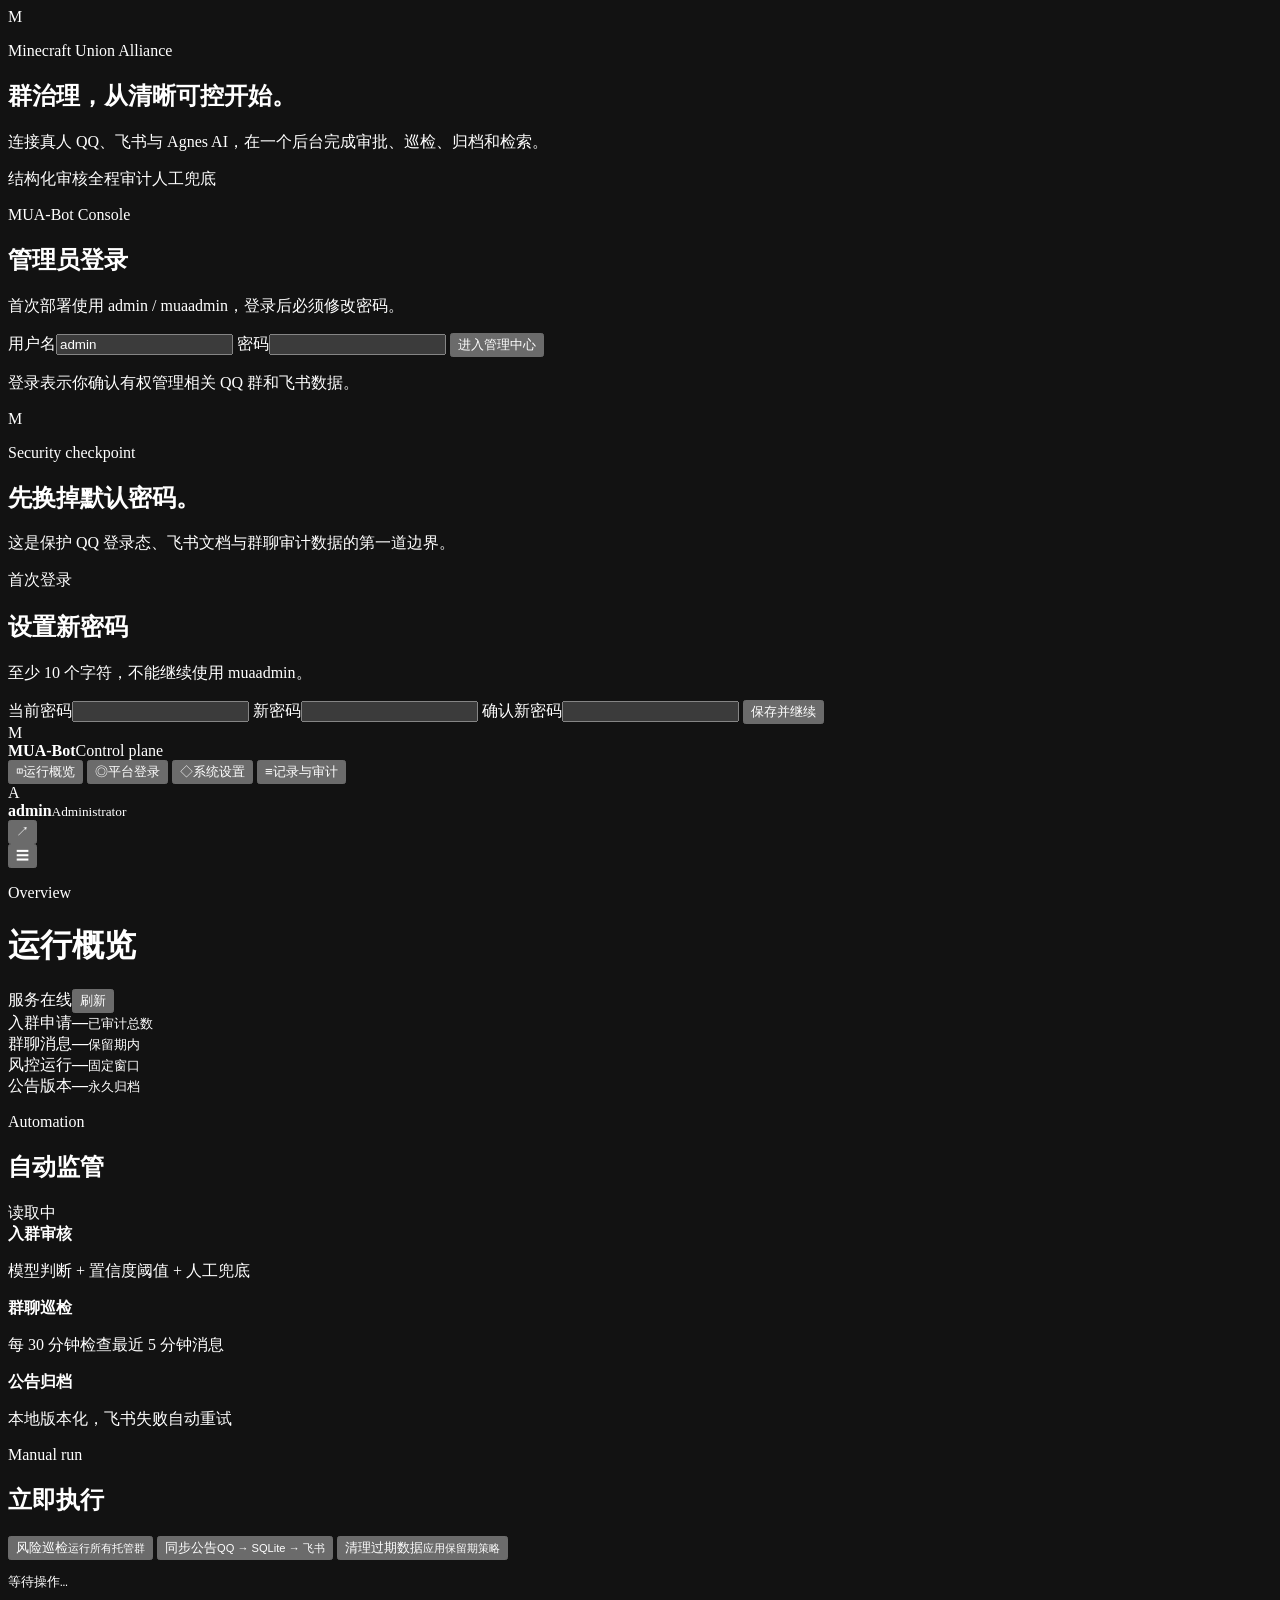
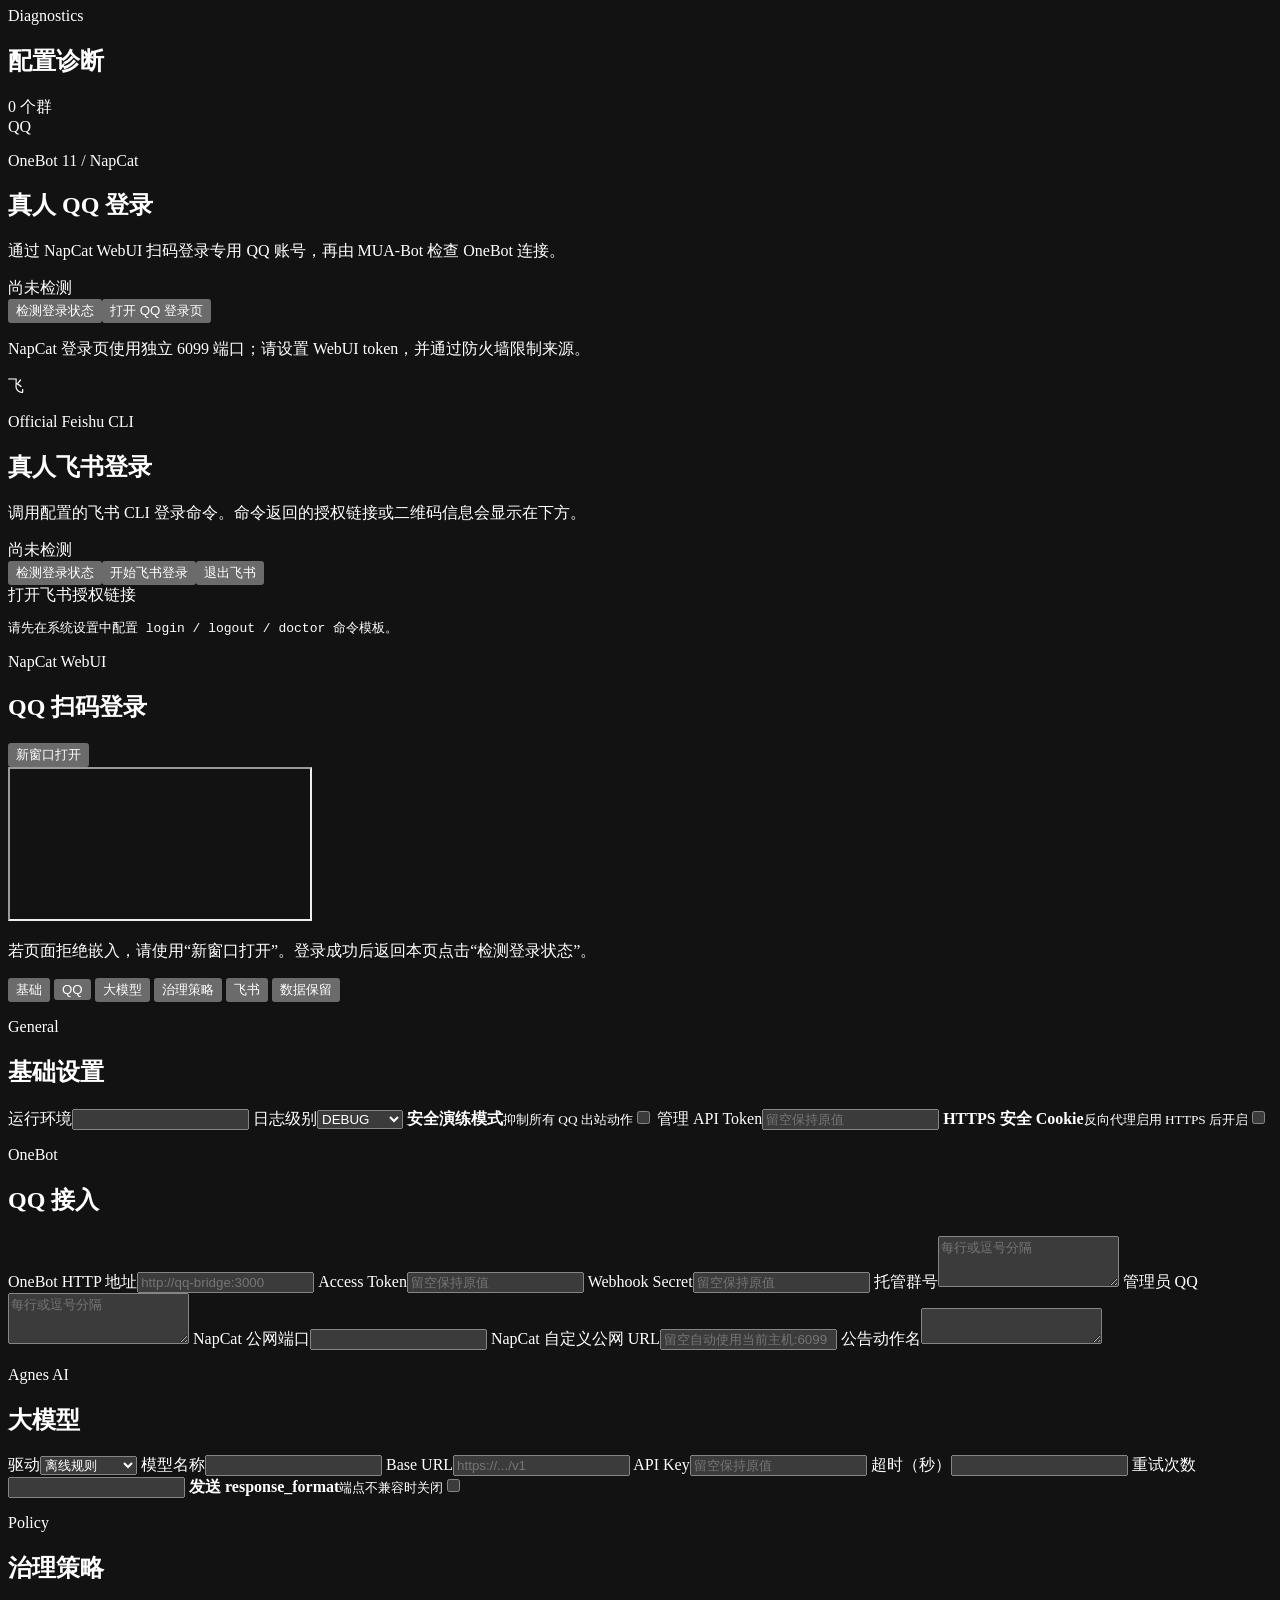
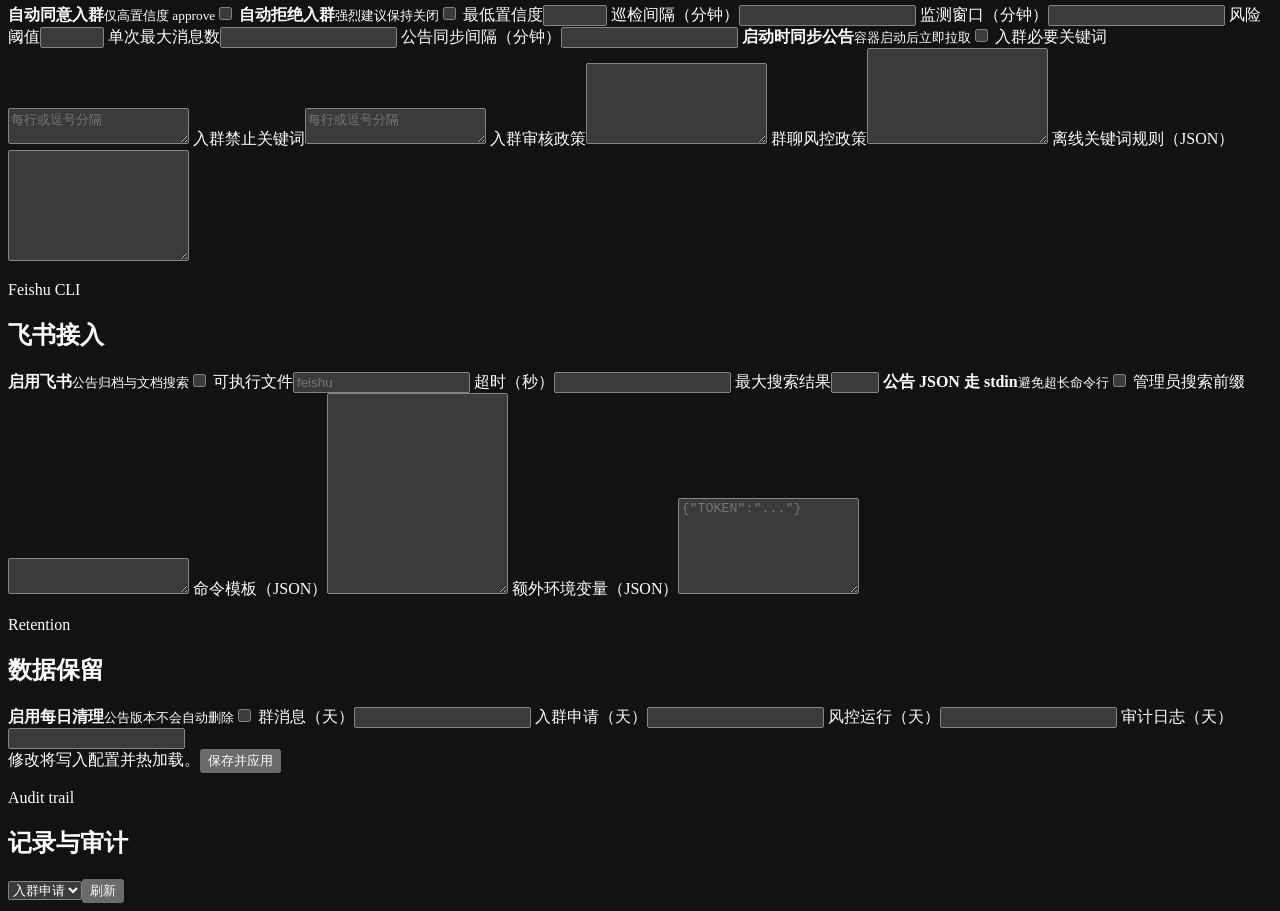
==== src/mua_bot/web/index.html @ 53aed193 "feat: 基本架构实现" ====
<!doctype html>
<html lang="zh-CN">
<head>
  <meta charset="utf-8">
  <meta name="viewport" content="width=device-width,initial-scale=1">
  <meta name="color-scheme" content="dark">
  <title>MUA-Bot 管理中心</title>
  <link rel="stylesheet" href="/gui/assets/app.css">
</head>
<body>
  <div class="ambient ambient-one"></div>
  <div class="ambient ambient-two"></div>
  <div id="toast" class="toast" role="status" aria-live="polite"></div>

  <main id="login-view" class="auth-layout hidden">
    <section class="auth-brand">
      <div class="brand-mark">M</div>
      <p class="eyebrow">Minecraft Union Alliance</p>
      <h1>群治理，从清晰可控开始。</h1>
      <p class="lead">连接真人 QQ、飞书与 Agnes AI，在一个后台完成审批、巡检、归档和检索。</p>
      <div class="auth-features">
        <span>结构化审核</span><span>全程审计</span><span>人工兜底</span>
      </div>
    </section>
    <section class="auth-card">
      <div>
        <p class="eyebrow">MUA-Bot Console</p>
        <h2>管理员登录</h2>
        <p class="muted">首次部署使用 admin / muaadmin，登录后必须修改密码。</p>
      </div>
      <form id="login-form" class="stack-lg">
        <label>用户名<input id="login-username" autocomplete="username" value="admin" required></label>
        <label>密码<input id="login-password" type="password" autocomplete="current-password" required></label>
        <button class="button primary full" type="submit">进入管理中心</button>
      </form>
      <p class="fine-print">登录表示你确认有权管理相关 QQ 群和飞书数据。</p>
    </section>
  </main>

  <main id="password-view" class="auth-layout hidden">
    <section class="auth-brand">
      <div class="brand-mark">M</div>
      <p class="eyebrow">Security checkpoint</p>
      <h1>先换掉默认密码。</h1>
      <p class="lead">这是保护 QQ 登录态、飞书文档与群聊审计数据的第一道边界。</p>
    </section>
    <section class="auth-card">
      <div>
        <p class="eyebrow">首次登录</p>
        <h2>设置新密码</h2>
        <p class="muted">至少 10 个字符，不能继续使用 muaadmin。</p>
      </div>
      <form id="password-form" class="stack-lg">
        <label>当前密码<input id="current-password" type="password" autocomplete="current-password" required></label>
        <label>新密码<input id="new-password" type="password" autocomplete="new-password" minlength="10" required></label>
        <label>确认新密码<input id="confirm-password" type="password" autocomplete="new-password" minlength="10" required></label>
        <button class="button primary full" type="submit">保存并继续</button>
      </form>
    </section>
  </main>

  <div id="app-view" class="app-shell hidden">
    <aside class="sidebar">
      <div class="sidebar-brand"><div class="brand-mark small">M</div><div><strong>MUA-Bot</strong><span>Control plane</span></div></div>
      <nav id="main-nav">
        <button class="nav-item active" data-view="dashboard"><span>◫</span>运行概览</button>
        <button class="nav-item" data-view="integrations"><span>◎</span>平台登录</button>
        <button class="nav-item" data-view="settings"><span>◇</span>系统设置</button>
        <button class="nav-item" data-view="records"><span>≡</span>记录与审计</button>
      </nav>
      <div class="sidebar-footer">
        <div class="user-chip"><span class="avatar">A</span><div><strong id="current-user">admin</strong><small>Administrator</small></div></div>
        <button id="logout-button" class="icon-button" title="退出登录">↗</button>
      </div>
    </aside>

    <div class="workspace">
      <header class="topbar">
        <button id="menu-button" class="menu-button">☰</button>
        <div><p class="eyebrow" id="page-kicker">Overview</p><h1 id="page-title">运行概览</h1></div>
        <div class="topbar-actions"><span id="connection-pill" class="pill success">服务在线</span><button id="refresh-button" class="button ghost">刷新</button></div>
      </header>

      <section id="view-dashboard" class="view active">
        <div id="security-banner" class="banner warning hidden"></div>
        <div class="metric-grid">
          <article class="metric-card"><span>入群申请</span><strong id="count-joins">—</strong><small>已审计总数</small></article>
          <article class="metric-card"><span>群聊消息</span><strong id="count-messages">—</strong><small>保留期内</small></article>
          <article class="metric-card"><span>风控运行</span><strong id="count-runs">—</strong><small>固定窗口</small></article>
          <article class="metric-card"><span>公告版本</span><strong id="count-notices">—</strong><small>永久归档</small></article>
        </div>
        <div class="two-column">
          <article class="panel">
            <div class="panel-heading"><div><p class="eyebrow">Automation</p><h2>自动监管</h2></div><span id="dry-run-badge" class="pill">读取中</span></div>
            <div class="status-list">
              <div><span class="status-dot"></span><div><strong>入群审核</strong><p>模型判断 + 置信度阈值 + 人工兜底</p></div></div>
              <div><span class="status-dot"></span><div><strong>群聊巡检</strong><p>每 30 分钟检查最近 5 分钟消息</p></div></div>
              <div><span class="status-dot"></span><div><strong>公告归档</strong><p>本地版本化，飞书失败自动重试</p></div></div>
            </div>
          </article>
          <article class="panel">
            <div class="panel-heading"><div><p class="eyebrow">Manual run</p><h2>立即执行</h2></div></div>
            <div class="action-grid">
              <button class="action-button" data-job="moderation"><span>风险巡检</span><small>运行所有托管群</small></button>
              <button class="action-button" data-job="announcements"><span>同步公告</span><small>QQ → SQLite → 飞书</small></button>
              <button class="action-button" data-job="maintenance"><span>清理过期数据</span><small>应用保留期策略</small></button>
            </div>
            <pre id="job-output" class="console-output">等待操作…</pre>
          </article>
        </div>
        <article class="panel">
          <div class="panel-heading"><div><p class="eyebrow">Diagnostics</p><h2>配置诊断</h2></div><span id="managed-groups" class="pill">0 个群</span></div>
          <div id="diagnostics-list" class="diagnostics-list"></div>
        </article>
      </section>

      <section id="view-integrations" class="view">
        <div class="integration-grid">
          <article class="integration-card qq-card">
            <div class="integration-logo">QQ</div>
            <div class="integration-copy"><p class="eyebrow">OneBot 11 / NapCat</p><h2>真人 QQ 登录</h2><p>通过 NapCat WebUI 扫码登录专用 QQ 账号，再由 MUA-Bot 检查 OneBot 连接。</p></div>
            <div id="qq-status" class="integration-status">尚未检测</div>
            <div class="button-row"><button id="qq-check" class="button secondary">检测登录状态</button><button id="qq-open" class="button primary">打开 QQ 登录页</button></div>
            <p class="fine-print">NapCat 登录页使用独立 6099 端口；请设置 WebUI token，并通过防火墙限制来源。</p>
          </article>
          <article class="integration-card feishu-card">
            <div class="integration-logo">飞</div>
            <div class="integration-copy"><p class="eyebrow">Official Feishu CLI</p><h2>真人飞书登录</h2><p>调用配置的飞书 CLI 登录命令。命令返回的授权链接或二维码信息会显示在下方。</p></div>
            <div id="feishu-status" class="integration-status">尚未检测</div>
            <div class="button-row"><button id="feishu-check" class="button secondary">检测登录状态</button><button id="feishu-login" class="button primary">开始飞书登录</button><button id="feishu-logout" class="button ghost">退出飞书</button></div>
            <a id="feishu-auth-link" class="button secondary hidden auth-link" target="_blank" rel="noopener">打开飞书授权链接</a>
            <pre id="feishu-output" class="console-output">请先在系统设置中配置 login / logout / doctor 命令模板。</pre>
          </article>
        </div>
        <article id="qq-frame-panel" class="panel hidden">
          <div class="panel-heading"><div><p class="eyebrow">NapCat WebUI</p><h2>QQ 扫码登录</h2></div><button id="qq-external" class="button ghost">新窗口打开</button></div>
          <iframe id="qq-frame" class="login-frame" title="NapCat QQ 登录页面"></iframe>
          <p class="fine-print">若页面拒绝嵌入，请使用“新窗口打开”。登录成功后返回本页点击“检测登录状态”。</p>
        </article>
      </section>

      <section id="view-settings" class="view">
        <form id="settings-form" class="settings-layout">
          <div class="settings-nav">
            <button type="button" class="settings-tab active" data-section="general">基础</button>
            <button type="button" class="settings-tab" data-section="qq">QQ</button>
            <button type="button" class="settings-tab" data-section="llm">大模型</button>
            <button type="button" class="settings-tab" data-section="governance">治理策略</button>
            <button type="button" class="settings-tab" data-section="feishu">飞书</button>
            <button type="button" class="settings-tab" data-section="retention">数据保留</button>
          </div>
          <div class="settings-content">
            <section class="settings-section active" data-settings-section="general">
              <div class="section-title"><p class="eyebrow">General</p><h2>基础设置</h2></div>
              <div class="form-grid">
                <label>运行环境<input id="cfg-environment"></label>
                <label>日志级别<select id="cfg-log-level"><option>DEBUG</option><option>INFO</option><option>WARNING</option><option>ERROR</option></select></label>
                <label class="switch-field"><span><strong>安全演练模式</strong><small>抑制所有 QQ 出站动作</small></span><input id="cfg-dry-run" type="checkbox"></label>
                <label>管理 API Token<input id="cfg-admin-token" type="password" placeholder="留空保持原值"></label>
                <label class="switch-field"><span><strong>HTTPS 安全 Cookie</strong><small>反向代理启用 HTTPS 后开启</small></span><input id="cfg-secure-cookie" type="checkbox"></label>
              </div>
            </section>
            <section class="settings-section" data-settings-section="qq">
              <div class="section-title"><p class="eyebrow">OneBot</p><h2>QQ 接入</h2></div>
              <div class="form-grid">
                <label class="span-2">OneBot HTTP 地址<input id="cfg-qq-url" placeholder="http://qq-bridge:3000"></label>
                <label>Access Token<input id="cfg-qq-token" type="password" placeholder="留空保持原值"></label>
                <label>Webhook Secret<input id="cfg-qq-secret" type="password" placeholder="留空保持原值"></label>
                <label class="span-2">托管群号<textarea id="cfg-groups" rows="3" placeholder="每行或逗号分隔"></textarea></label>
                <label class="span-2">管理员 QQ<textarea id="cfg-admins" rows="3" placeholder="每行或逗号分隔"></textarea></label>
                <label>NapCat 公网端口<input id="cfg-qq-webui-port" type="number"></label>
                <label>NapCat 自定义公网 URL<input id="cfg-qq-webui-url" placeholder="留空自动使用当前主机:6099"></label>
                <label class="span-2">公告动作名<textarea id="cfg-notice-actions" rows="2"></textarea></label>
              </div>
            </section>
            <section class="settings-section" data-settings-section="llm">
              <div class="section-title"><p class="eyebrow">Agnes AI</p><h2>大模型</h2></div>
              <div class="form-grid">
                <label>驱动<select id="cfg-llm-driver"><option value="rules">离线规则</option><option value="openai_compatible">OpenAI 兼容</option></select></label>
                <label>模型名称<input id="cfg-llm-model"></label>
                <label class="span-2">Base URL<input id="cfg-llm-url" placeholder="https://.../v1"></label>
                <label class="span-2">API Key<input id="cfg-llm-key" type="password" placeholder="留空保持原值"></label>
                <label>超时（秒）<input id="cfg-llm-timeout" type="number" min="1"></label>
                <label>重试次数<input id="cfg-llm-retries" type="number" min="0"></label>
                <label class="switch-field span-2"><span><strong>发送 response_format</strong><small>端点不兼容时关闭</small></span><input id="cfg-llm-json" type="checkbox"></label>
              </div>
            </section>
            <section class="settings-section" data-settings-section="governance">
              <div class="section-title"><p class="eyebrow">Policy</p><h2>治理策略</h2></div>
              <div class="form-grid">
                <label class="switch-field"><span><strong>自动同意入群</strong><small>仅高置信度 approve</small></span><input id="cfg-auto-approve" type="checkbox"></label>
                <label class="switch-field"><span><strong>自动拒绝入群</strong><small>强烈建议保持关闭</small></span><input id="cfg-auto-reject" type="checkbox"></label>
                <label>最低置信度<input id="cfg-confidence" type="number" min="0" max="1" step="0.01"></label>
                <label>巡检间隔（分钟）<input id="cfg-mod-interval" type="number"></label>
                <label>监测窗口（分钟）<input id="cfg-mod-window" type="number"></label>
                <label>风险阈值<input id="cfg-risk" type="number" min="0" max="1" step="0.01"></label>
                <label>单次最大消息数<input id="cfg-max-messages" type="number"></label>
                <label>公告同步间隔（分钟）<input id="cfg-notice-interval" type="number"></label>
                <label class="switch-field"><span><strong>启动时同步公告</strong><small>容器启动后立即拉取</small></span><input id="cfg-notice-startup" type="checkbox"></label>
                <label class="span-2">入群必要关键词<textarea id="cfg-required-keywords" rows="2" placeholder="每行或逗号分隔"></textarea></label>
                <label class="span-2">入群禁止关键词<textarea id="cfg-forbidden-keywords" rows="2" placeholder="每行或逗号分隔"></textarea></label>
                <label class="span-2">入群审核政策<textarea id="cfg-join-policy" rows="5"></textarea></label>
                <label class="span-2">群聊风控政策<textarea id="cfg-mod-policy" rows="6"></textarea></label>
                <label class="span-2">离线关键词规则（JSON）<textarea id="cfg-rule-keywords" class="code-input" rows="7"></textarea></label>
              </div>
            </section>
            <section class="settings-section" data-settings-section="feishu">
              <div class="section-title"><p class="eyebrow">Feishu CLI</p><h2>飞书接入</h2></div>
              <div class="form-grid">
                <label class="switch-field"><span><strong>启用飞书</strong><small>公告归档与文档搜索</small></span><input id="cfg-feishu-enabled" type="checkbox"></label>
                <label>可执行文件<input id="cfg-feishu-bin" placeholder="feishu"></label>
                <label>超时（秒）<input id="cfg-feishu-timeout" type="number"></label>
                <label>最大搜索结果<input id="cfg-feishu-results" type="number" min="1" max="20"></label>
                <label class="switch-field"><span><strong>公告 JSON 走 stdin</strong><small>避免超长命令行</small></span><input id="cfg-feishu-stdin" type="checkbox"></label>
                <label class="span-2">管理员搜索前缀<textarea id="cfg-search-prefixes" rows="2"></textarea></label>
                <label class="span-2">命令模板（JSON）<textarea id="cfg-command-templates" class="code-input" rows="13"></textarea></label>
                <label class="span-2">额外环境变量（JSON）<textarea id="cfg-feishu-env" class="code-input" rows="6" placeholder='{"TOKEN":"..."}'></textarea></label>
              </div>
            </section>
            <section class="settings-section" data-settings-section="retention">
              <div class="section-title"><p class="eyebrow">Retention</p><h2>数据保留</h2></div>
              <div class="form-grid">
                <label class="switch-field span-2"><span><strong>启用每日清理</strong><small>公告版本不会自动删除</small></span><input id="cfg-retention-enabled" type="checkbox"></label>
                <label>群消息（天）<input id="cfg-message-days" type="number"></label>
                <label>入群申请（天）<input id="cfg-join-days" type="number"></label>
                <label>风控运行（天）<input id="cfg-mod-days" type="number"></label>
                <label>审计日志（天）<input id="cfg-audit-days" type="number"></label>
              </div>
            </section>
            <div class="settings-actions"><span id="settings-state" class="muted">修改将写入配置并热加载。</span><button type="submit" class="button primary">保存并应用</button></div>
          </div>
        </form>
      </section>

      <section id="view-records" class="view">
        <article class="panel">
          <div class="panel-heading records-heading"><div><p class="eyebrow">Audit trail</p><h2>记录与审计</h2></div><div class="button-row"><select id="record-kind"><option value="joins">入群申请</option><option value="moderation">风控运行</option><option value="announcements">公告归档</option><option value="audit">审计日志</option></select><button id="records-refresh" class="button secondary">刷新</button></div></div>
          <div id="records-table" class="records-table"></div>
        </article>
      </section>
    </div>
  </div>

  <script src="/gui/assets/app.js" defer></script>
</body>
</html>
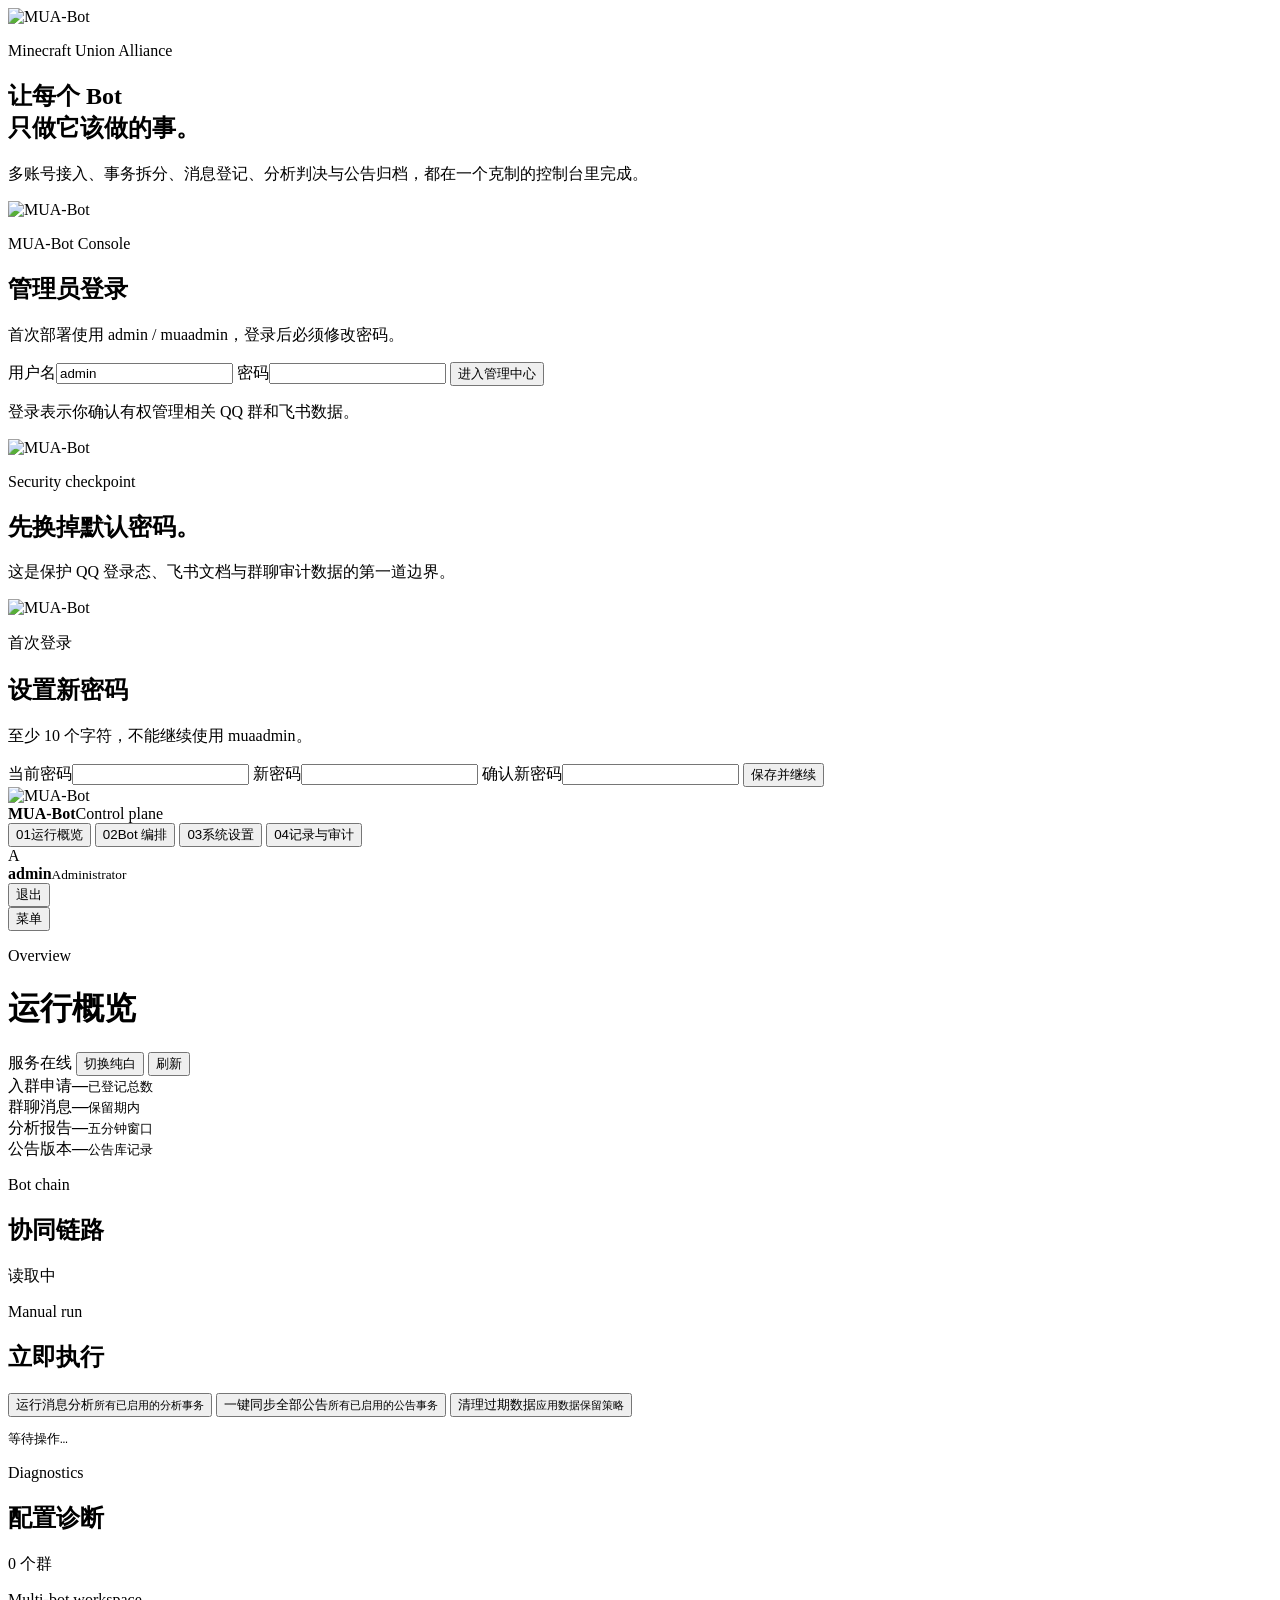
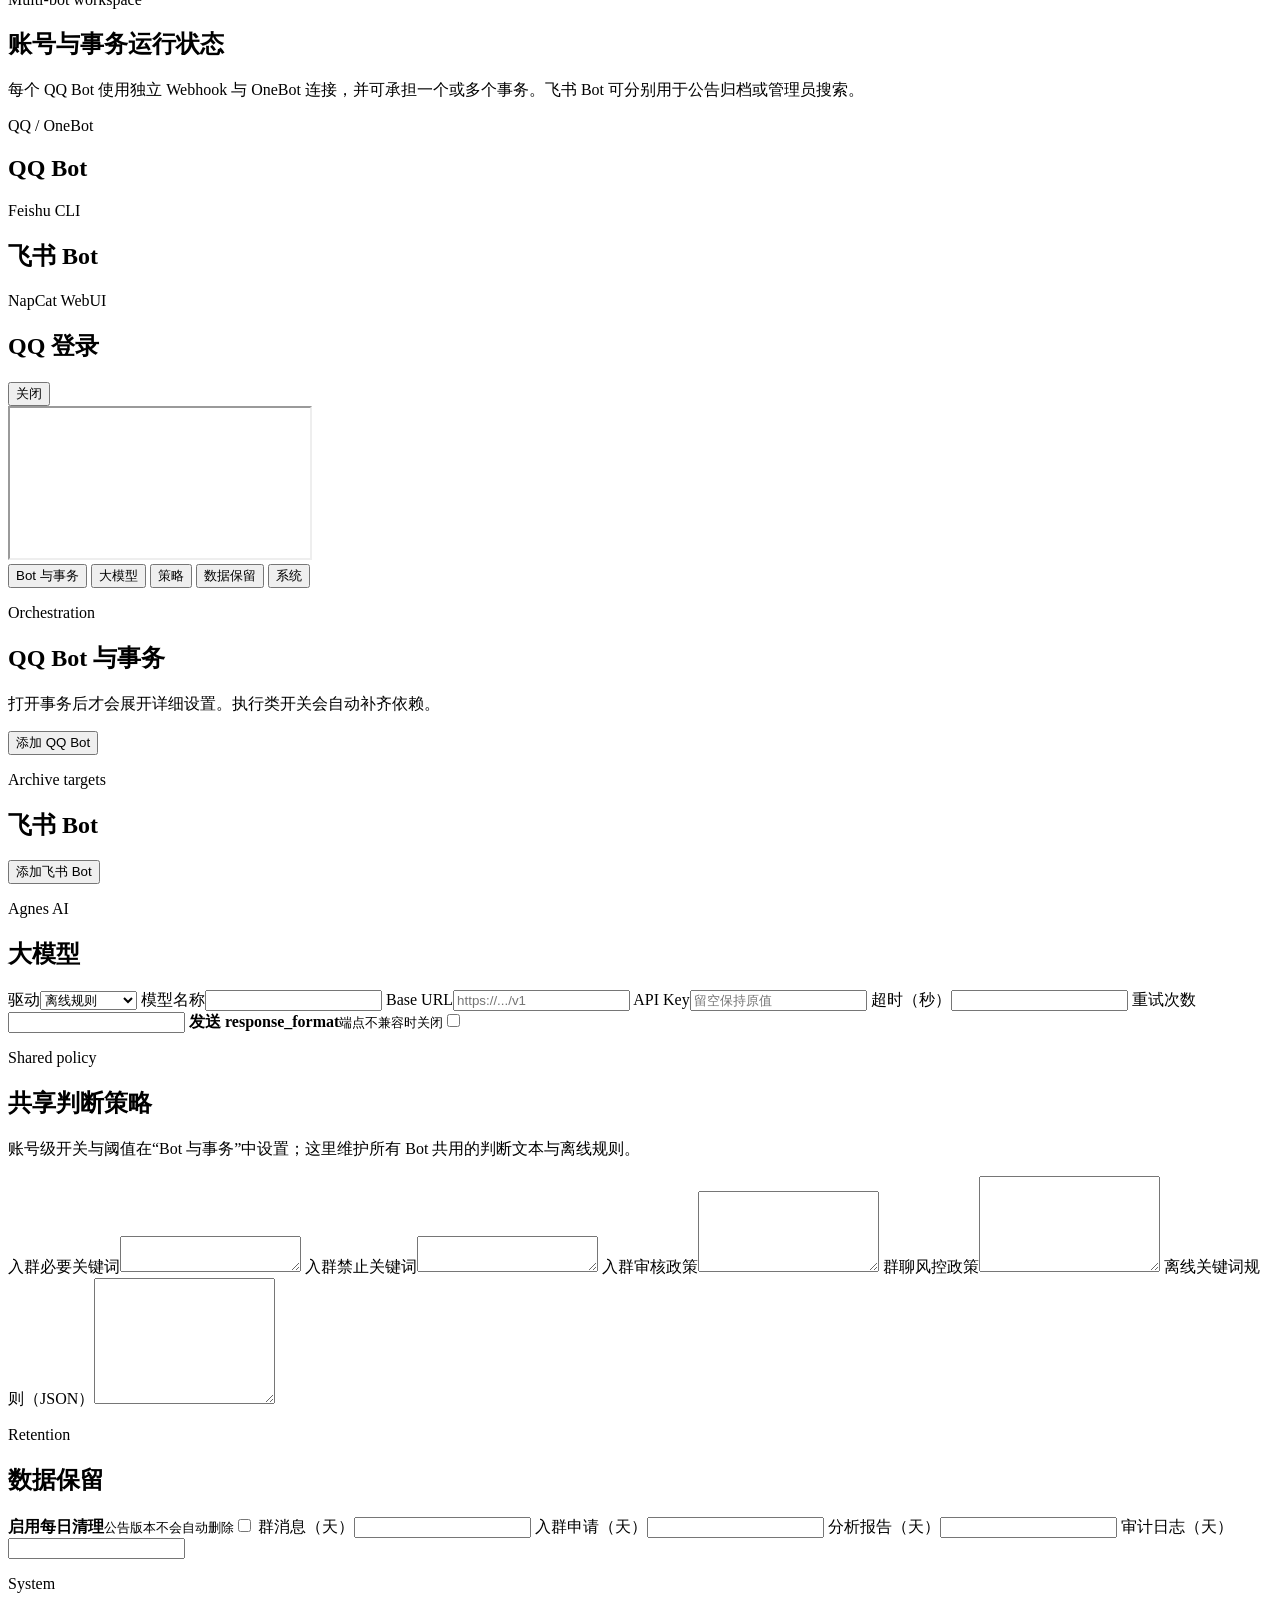
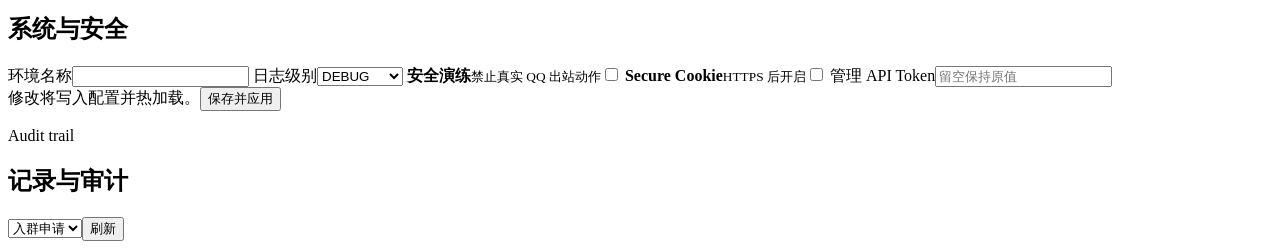
==== commit 1ccf409c: "feat: 独立多账号分管内容" ====
--- a/src/mua_bot/web/index.html
+++ b/src/mua_bot/web/index.html
@@ -1,33 +1,30 @@
 <!doctype html>
-<html lang="zh-CN">
+<html lang="zh-CN" data-theme="dark">
 <head>
   <meta charset="utf-8">
   <meta name="viewport" content="width=device-width,initial-scale=1">
-  <meta name="color-scheme" content="dark">
+  <meta name="color-scheme" content="dark light">
   <title>MUA-Bot 管理中心</title>
+  <link rel="icon" type="image/png" href="/gui/assets/img/muaball.png">
+  <link rel="apple-touch-icon" href="/gui/assets/img/muaball.png">
   <link rel="stylesheet" href="/gui/assets/app.css">
 </head>
 <body>
-  <div class="ambient ambient-one"></div>
-  <div class="ambient ambient-two"></div>
   <div id="toast" class="toast" role="status" aria-live="polite"></div>
 
   <main id="login-view" class="auth-layout hidden">
     <section class="auth-brand">
-      <div class="brand-mark">M</div>
+      <img class="brand-logo hero-logo" src="/gui/assets/img/muaball.png" alt="MUA-Bot">
       <p class="eyebrow">Minecraft Union Alliance</p>
-      <h1>群治理，从清晰可控开始。</h1>
-      <p class="lead">连接真人 QQ、飞书与 Agnes AI，在一个后台完成审批、巡检、归档和检索。</p>
-      <div class="auth-features">
-        <span>结构化审核</span><span>全程审计</span><span>人工兜底</span>
-      </div>
+      <h1>让每个 Bot<br>只做它该做的事。</h1>
+      <p class="lead">多账号接入、事务拆分、消息登记、分析判决与公告归档，都在一个克制的控制台里完成。</p>
     </section>
     <section class="auth-card">
-      <div>
-        <p class="eyebrow">MUA-Bot Console</p>
-        <h2>管理员登录</h2>
-        <p class="muted">首次部署使用 admin / muaadmin，登录后必须修改密码。</p>
-      </div>
+      <div class="auth-card-head">
+        <img class="brand-logo card-logo" src="/gui/assets/img/muaball.png" alt="MUA-Bot">
+        <div><p class="eyebrow">MUA-Bot Console</p><h2>管理员登录</h2></div>
+      </div>
+      <p class="muted">首次部署使用 admin / muaadmin，登录后必须修改密码。</p>
       <form id="login-form" class="stack-lg">
         <label>用户名<input id="login-username" autocomplete="username" value="admin" required></label>
         <label>密码<input id="login-password" type="password" autocomplete="current-password" required></label>
@@ -39,17 +36,17 @@
 
   <main id="password-view" class="auth-layout hidden">
     <section class="auth-brand">
-      <div class="brand-mark">M</div>
+      <img class="brand-logo hero-logo" src="/gui/assets/img/muaball.png" alt="MUA-Bot">
       <p class="eyebrow">Security checkpoint</p>
       <h1>先换掉默认密码。</h1>
       <p class="lead">这是保护 QQ 登录态、飞书文档与群聊审计数据的第一道边界。</p>
     </section>
     <section class="auth-card">
-      <div>
-        <p class="eyebrow">首次登录</p>
-        <h2>设置新密码</h2>
-        <p class="muted">至少 10 个字符，不能继续使用 muaadmin。</p>
-      </div>
+      <div class="auth-card-head">
+        <img class="brand-logo card-logo" src="/gui/assets/img/muaball.png" alt="MUA-Bot">
+        <div><p class="eyebrow">首次登录</p><h2>设置新密码</h2></div>
+      </div>
+      <p class="muted">至少 10 个字符，不能继续使用 muaadmin。</p>
       <form id="password-form" class="stack-lg">
         <label>当前密码<input id="current-password" type="password" autocomplete="current-password" required></label>
         <label>新密码<input id="new-password" type="password" autocomplete="new-password" minlength="10" required></label>
@@ -61,49 +58,52 @@
 
   <div id="app-view" class="app-shell hidden">
     <aside class="sidebar">
-      <div class="sidebar-brand"><div class="brand-mark small">M</div><div><strong>MUA-Bot</strong><span>Control plane</span></div></div>
+      <div class="sidebar-brand">
+        <img class="brand-logo sidebar-logo" src="/gui/assets/img/muaball.png" alt="MUA-Bot">
+        <div><strong>MUA-Bot</strong><span>Control plane</span></div>
+      </div>
       <nav id="main-nav">
-        <button class="nav-item active" data-view="dashboard"><span>◫</span>运行概览</button>
-        <button class="nav-item" data-view="integrations"><span>◎</span>平台登录</button>
-        <button class="nav-item" data-view="settings"><span>◇</span>系统设置</button>
-        <button class="nav-item" data-view="records"><span>≡</span>记录与审计</button>
+        <button class="nav-item active" data-view="dashboard"><span>01</span>运行概览</button>
+        <button class="nav-item" data-view="integrations"><span>02</span>Bot 编排</button>
+        <button class="nav-item" data-view="settings"><span>03</span>系统设置</button>
+        <button class="nav-item" data-view="records"><span>04</span>记录与审计</button>
       </nav>
       <div class="sidebar-footer">
         <div class="user-chip"><span class="avatar">A</span><div><strong id="current-user">admin</strong><small>Administrator</small></div></div>
-        <button id="logout-button" class="icon-button" title="退出登录">↗</button>
+        <button id="logout-button" class="icon-button" title="退出登录">退出</button>
       </div>
     </aside>
 
     <div class="workspace">
       <header class="topbar">
-        <button id="menu-button" class="menu-button">☰</button>
+        <button id="menu-button" class="menu-button" aria-label="打开导航">菜单</button>
         <div><p class="eyebrow" id="page-kicker">Overview</p><h1 id="page-title">运行概览</h1></div>
-        <div class="topbar-actions"><span id="connection-pill" class="pill success">服务在线</span><button id="refresh-button" class="button ghost">刷新</button></div>
+        <div class="topbar-actions">
+          <span id="connection-pill" class="pill">服务在线</span>
+          <button id="theme-button" class="button ghost" type="button">切换纯白</button>
+          <button id="refresh-button" class="button ghost" type="button">刷新</button>
+        </div>
       </header>
 
       <section id="view-dashboard" class="view active">
-        <div id="security-banner" class="banner warning hidden"></div>
+        <div id="security-banner" class="banner hidden"></div>
         <div class="metric-grid">
-          <article class="metric-card"><span>入群申请</span><strong id="count-joins">—</strong><small>已审计总数</small></article>
+          <article class="metric-card"><span>入群申请</span><strong id="count-joins">—</strong><small>已登记总数</small></article>
           <article class="metric-card"><span>群聊消息</span><strong id="count-messages">—</strong><small>保留期内</small></article>
-          <article class="metric-card"><span>风控运行</span><strong id="count-runs">—</strong><small>固定窗口</small></article>
-          <article class="metric-card"><span>公告版本</span><strong id="count-notices">—</strong><small>永久归档</small></article>
+          <article class="metric-card"><span>分析报告</span><strong id="count-runs">—</strong><small>五分钟窗口</small></article>
+          <article class="metric-card"><span>公告版本</span><strong id="count-notices">—</strong><small>公告库记录</small></article>
         </div>
         <div class="two-column">
           <article class="panel">
-            <div class="panel-heading"><div><p class="eyebrow">Automation</p><h2>自动监管</h2></div><span id="dry-run-badge" class="pill">读取中</span></div>
-            <div class="status-list">
-              <div><span class="status-dot"></span><div><strong>入群审核</strong><p>模型判断 + 置信度阈值 + 人工兜底</p></div></div>
-              <div><span class="status-dot"></span><div><strong>群聊巡检</strong><p>每 30 分钟检查最近 5 分钟消息</p></div></div>
-              <div><span class="status-dot"></span><div><strong>公告归档</strong><p>本地版本化，飞书失败自动重试</p></div></div>
-            </div>
+            <div class="panel-heading"><div><p class="eyebrow">Bot chain</p><h2>协同链路</h2></div><span id="dry-run-badge" class="pill">读取中</span></div>
+            <div id="bot-summary" class="bot-summary"></div>
           </article>
           <article class="panel">
             <div class="panel-heading"><div><p class="eyebrow">Manual run</p><h2>立即执行</h2></div></div>
             <div class="action-grid">
-              <button class="action-button" data-job="moderation"><span>风险巡检</span><small>运行所有托管群</small></button>
-              <button class="action-button" data-job="announcements"><span>同步公告</span><small>QQ → SQLite → 飞书</small></button>
-              <button class="action-button" data-job="maintenance"><span>清理过期数据</span><small>应用保留期策略</small></button>
+              <button class="action-button" data-job="moderation"><span>运行消息分析</span><small>所有已启用的分析事务</small></button>
+              <button class="action-button" data-job="announcements"><span>一键同步全部公告</span><small>所有已启用的公告事务</small></button>
+              <button class="action-button" data-job="maintenance"><span>清理过期数据</span><small>应用数据保留策略</small></button>
             </div>
             <pre id="job-output" class="console-output">等待操作…</pre>
           </article>
@@ -115,63 +115,36 @@
       </section>
 
       <section id="view-integrations" class="view">
-        <div class="integration-grid">
-          <article class="integration-card qq-card">
-            <div class="integration-logo">QQ</div>
-            <div class="integration-copy"><p class="eyebrow">OneBot 11 / NapCat</p><h2>真人 QQ 登录</h2><p>通过 NapCat WebUI 扫码登录专用 QQ 账号，再由 MUA-Bot 检查 OneBot 连接。</p></div>
-            <div id="qq-status" class="integration-status">尚未检测</div>
-            <div class="button-row"><button id="qq-check" class="button secondary">检测登录状态</button><button id="qq-open" class="button primary">打开 QQ 登录页</button></div>
-            <p class="fine-print">NapCat 登录页使用独立 6099 端口；请设置 WebUI token，并通过防火墙限制来源。</p>
-          </article>
-          <article class="integration-card feishu-card">
-            <div class="integration-logo">飞</div>
-            <div class="integration-copy"><p class="eyebrow">Official Feishu CLI</p><h2>真人飞书登录</h2><p>调用配置的飞书 CLI 登录命令。命令返回的授权链接或二维码信息会显示在下方。</p></div>
-            <div id="feishu-status" class="integration-status">尚未检测</div>
-            <div class="button-row"><button id="feishu-check" class="button secondary">检测登录状态</button><button id="feishu-login" class="button primary">开始飞书登录</button><button id="feishu-logout" class="button ghost">退出飞书</button></div>
-            <a id="feishu-auth-link" class="button secondary hidden auth-link" target="_blank" rel="noopener">打开飞书授权链接</a>
-            <pre id="feishu-output" class="console-output">请先在系统设置中配置 login / logout / doctor 命令模板。</pre>
-          </article>
-        </div>
+        <article class="panel intro-panel">
+          <p class="eyebrow">Multi-bot workspace</p>
+          <h2>账号与事务运行状态</h2>
+          <p class="muted">每个 QQ Bot 使用独立 Webhook 与 OneBot 连接，并可承担一个或多个事务。飞书 Bot 可分别用于公告归档或管理员搜索。</p>
+        </article>
+        <div class="section-heading"><div><p class="eyebrow">QQ / OneBot</p><h2>QQ Bot</h2></div></div>
+        <div id="qq-integrations" class="integration-grid"></div>
+        <div class="section-heading"><div><p class="eyebrow">Feishu CLI</p><h2>飞书 Bot</h2></div></div>
+        <div id="feishu-integrations" class="integration-grid"></div>
         <article id="qq-frame-panel" class="panel hidden">
-          <div class="panel-heading"><div><p class="eyebrow">NapCat WebUI</p><h2>QQ 扫码登录</h2></div><button id="qq-external" class="button ghost">新窗口打开</button></div>
-          <iframe id="qq-frame" class="login-frame" title="NapCat QQ 登录页面"></iframe>
-          <p class="fine-print">若页面拒绝嵌入，请使用“新窗口打开”。登录成功后返回本页点击“检测登录状态”。</p>
+          <div class="panel-heading"><div><p class="eyebrow">NapCat WebUI</p><h2 id="qq-frame-title">QQ 登录</h2></div><button id="qq-frame-close" class="button ghost" type="button">关闭</button></div>
+          <iframe id="qq-frame" class="login-frame" title="NapCat 登录"></iframe>
         </article>
       </section>
 
       <section id="view-settings" class="view">
         <form id="settings-form" class="settings-layout">
-          <div class="settings-nav">
-            <button type="button" class="settings-tab active" data-section="general">基础</button>
-            <button type="button" class="settings-tab" data-section="qq">QQ</button>
+          <aside class="settings-nav">
+            <button type="button" class="settings-tab active" data-section="bots">Bot 与事务</button>
             <button type="button" class="settings-tab" data-section="llm">大模型</button>
-            <button type="button" class="settings-tab" data-section="governance">治理策略</button>
-            <button type="button" class="settings-tab" data-section="feishu">飞书</button>
+            <button type="button" class="settings-tab" data-section="policy">策略</button>
             <button type="button" class="settings-tab" data-section="retention">数据保留</button>
-          </div>
+            <button type="button" class="settings-tab" data-section="system">系统</button>
+          </aside>
           <div class="settings-content">
-            <section class="settings-section active" data-settings-section="general">
-              <div class="section-title"><p class="eyebrow">General</p><h2>基础设置</h2></div>
-              <div class="form-grid">
-                <label>运行环境<input id="cfg-environment"></label>
-                <label>日志级别<select id="cfg-log-level"><option>DEBUG</option><option>INFO</option><option>WARNING</option><option>ERROR</option></select></label>
-                <label class="switch-field"><span><strong>安全演练模式</strong><small>抑制所有 QQ 出站动作</small></span><input id="cfg-dry-run" type="checkbox"></label>
-                <label>管理 API Token<input id="cfg-admin-token" type="password" placeholder="留空保持原值"></label>
-                <label class="switch-field"><span><strong>HTTPS 安全 Cookie</strong><small>反向代理启用 HTTPS 后开启</small></span><input id="cfg-secure-cookie" type="checkbox"></label>
-              </div>
-            </section>
-            <section class="settings-section" data-settings-section="qq">
-              <div class="section-title"><p class="eyebrow">OneBot</p><h2>QQ 接入</h2></div>
-              <div class="form-grid">
-                <label class="span-2">OneBot HTTP 地址<input id="cfg-qq-url" placeholder="http://qq-bridge:3000"></label>
-                <label>Access Token<input id="cfg-qq-token" type="password" placeholder="留空保持原值"></label>
-                <label>Webhook Secret<input id="cfg-qq-secret" type="password" placeholder="留空保持原值"></label>
-                <label class="span-2">托管群号<textarea id="cfg-groups" rows="3" placeholder="每行或逗号分隔"></textarea></label>
-                <label class="span-2">管理员 QQ<textarea id="cfg-admins" rows="3" placeholder="每行或逗号分隔"></textarea></label>
-                <label>NapCat 公网端口<input id="cfg-qq-webui-port" type="number"></label>
-                <label>NapCat 自定义公网 URL<input id="cfg-qq-webui-url" placeholder="留空自动使用当前主机:6099"></label>
-                <label class="span-2">公告动作名<textarea id="cfg-notice-actions" rows="2"></textarea></label>
-              </div>
+            <section class="settings-section active" data-settings-section="bots">
+              <div class="section-title split-title"><div><p class="eyebrow">Orchestration</p><h2>QQ Bot 与事务</h2><p class="muted">打开事务后才会展开详细设置。执行类开关会自动补齐依赖。</p></div><button id="add-qq-bot" class="button secondary" type="button">添加 QQ Bot</button></div>
+              <div id="qq-bot-editor" class="bot-editor-list"></div>
+              <div class="section-title split-title sub-section-title"><div><p class="eyebrow">Archive targets</p><h2>飞书 Bot</h2></div><button id="add-feishu-bot" class="button secondary" type="button">添加飞书 Bot</button></div>
+              <div id="feishu-bot-editor" class="bot-editor-list"></div>
             </section>
             <section class="settings-section" data-settings-section="llm">
               <div class="section-title"><p class="eyebrow">Agnes AI</p><h2>大模型</h2></div>
@@ -185,36 +158,14 @@
                 <label class="switch-field span-2"><span><strong>发送 response_format</strong><small>端点不兼容时关闭</small></span><input id="cfg-llm-json" type="checkbox"></label>
               </div>
             </section>
-            <section class="settings-section" data-settings-section="governance">
-              <div class="section-title"><p class="eyebrow">Policy</p><h2>治理策略</h2></div>
-              <div class="form-grid">
-                <label class="switch-field"><span><strong>自动同意入群</strong><small>仅高置信度 approve</small></span><input id="cfg-auto-approve" type="checkbox"></label>
-                <label class="switch-field"><span><strong>自动拒绝入群</strong><small>强烈建议保持关闭</small></span><input id="cfg-auto-reject" type="checkbox"></label>
-                <label>最低置信度<input id="cfg-confidence" type="number" min="0" max="1" step="0.01"></label>
-                <label>巡检间隔（分钟）<input id="cfg-mod-interval" type="number"></label>
-                <label>监测窗口（分钟）<input id="cfg-mod-window" type="number"></label>
-                <label>风险阈值<input id="cfg-risk" type="number" min="0" max="1" step="0.01"></label>
-                <label>单次最大消息数<input id="cfg-max-messages" type="number"></label>
-                <label>公告同步间隔（分钟）<input id="cfg-notice-interval" type="number"></label>
-                <label class="switch-field"><span><strong>启动时同步公告</strong><small>容器启动后立即拉取</small></span><input id="cfg-notice-startup" type="checkbox"></label>
-                <label class="span-2">入群必要关键词<textarea id="cfg-required-keywords" rows="2" placeholder="每行或逗号分隔"></textarea></label>
-                <label class="span-2">入群禁止关键词<textarea id="cfg-forbidden-keywords" rows="2" placeholder="每行或逗号分隔"></textarea></label>
+            <section class="settings-section" data-settings-section="policy">
+              <div class="section-title"><p class="eyebrow">Shared policy</p><h2>共享判断策略</h2><p class="muted">账号级开关与阈值在“Bot 与事务”中设置；这里维护所有 Bot 共用的判断文本与离线规则。</p></div>
+              <div class="form-grid">
+                <label class="span-2">入群必要关键词<textarea id="cfg-required-keywords" rows="2"></textarea></label>
+                <label class="span-2">入群禁止关键词<textarea id="cfg-forbidden-keywords" rows="2"></textarea></label>
                 <label class="span-2">入群审核政策<textarea id="cfg-join-policy" rows="5"></textarea></label>
                 <label class="span-2">群聊风控政策<textarea id="cfg-mod-policy" rows="6"></textarea></label>
-                <label class="span-2">离线关键词规则（JSON）<textarea id="cfg-rule-keywords" class="code-input" rows="7"></textarea></label>
-              </div>
-            </section>
-            <section class="settings-section" data-settings-section="feishu">
-              <div class="section-title"><p class="eyebrow">Feishu CLI</p><h2>飞书接入</h2></div>
-              <div class="form-grid">
-                <label class="switch-field"><span><strong>启用飞书</strong><small>公告归档与文档搜索</small></span><input id="cfg-feishu-enabled" type="checkbox"></label>
-                <label>可执行文件<input id="cfg-feishu-bin" placeholder="feishu"></label>
-                <label>超时（秒）<input id="cfg-feishu-timeout" type="number"></label>
-                <label>最大搜索结果<input id="cfg-feishu-results" type="number" min="1" max="20"></label>
-                <label class="switch-field"><span><strong>公告 JSON 走 stdin</strong><small>避免超长命令行</small></span><input id="cfg-feishu-stdin" type="checkbox"></label>
-                <label class="span-2">管理员搜索前缀<textarea id="cfg-search-prefixes" rows="2"></textarea></label>
-                <label class="span-2">命令模板（JSON）<textarea id="cfg-command-templates" class="code-input" rows="13"></textarea></label>
-                <label class="span-2">额外环境变量（JSON）<textarea id="cfg-feishu-env" class="code-input" rows="6" placeholder='{"TOKEN":"..."}'></textarea></label>
+                <label class="span-2">离线关键词规则（JSON）<textarea id="cfg-rule-keywords" class="code-input" rows="8"></textarea></label>
               </div>
             </section>
             <section class="settings-section" data-settings-section="retention">
@@ -223,8 +174,18 @@
                 <label class="switch-field span-2"><span><strong>启用每日清理</strong><small>公告版本不会自动删除</small></span><input id="cfg-retention-enabled" type="checkbox"></label>
                 <label>群消息（天）<input id="cfg-message-days" type="number"></label>
                 <label>入群申请（天）<input id="cfg-join-days" type="number"></label>
-                <label>风控运行（天）<input id="cfg-mod-days" type="number"></label>
+                <label>分析报告（天）<input id="cfg-mod-days" type="number"></label>
                 <label>审计日志（天）<input id="cfg-audit-days" type="number"></label>
+              </div>
+            </section>
+            <section class="settings-section" data-settings-section="system">
+              <div class="section-title"><p class="eyebrow">System</p><h2>系统与安全</h2></div>
+              <div class="form-grid">
+                <label>环境名称<input id="cfg-environment"></label>
+                <label>日志级别<select id="cfg-log-level"><option>DEBUG</option><option>INFO</option><option>WARNING</option><option>ERROR</option></select></label>
+                <label class="switch-field"><span><strong>安全演练</strong><small>禁止真实 QQ 出站动作</small></span><input id="cfg-dry-run" type="checkbox"></label>
+                <label class="switch-field"><span><strong>Secure Cookie</strong><small>HTTPS 后开启</small></span><input id="cfg-secure-cookie" type="checkbox"></label>
+                <label class="span-2">管理 API Token<input id="cfg-admin-token" type="password" placeholder="留空保持原值"></label>
               </div>
             </section>
             <div class="settings-actions"><span id="settings-state" class="muted">修改将写入配置并热加载。</span><button type="submit" class="button primary">保存并应用</button></div>
@@ -234,7 +195,7 @@
 
       <section id="view-records" class="view">
         <article class="panel">
-          <div class="panel-heading records-heading"><div><p class="eyebrow">Audit trail</p><h2>记录与审计</h2></div><div class="button-row"><select id="record-kind"><option value="joins">入群申请</option><option value="moderation">风控运行</option><option value="announcements">公告归档</option><option value="audit">审计日志</option></select><button id="records-refresh" class="button secondary">刷新</button></div></div>
+          <div class="panel-heading records-heading"><div><p class="eyebrow">Audit trail</p><h2>记录与审计</h2></div><div class="button-row"><select id="record-kind"><option value="joins">入群申请</option><option value="messages">群聊消息</option><option value="moderation">消息分析</option><option value="announcements">公告库</option><option value="audit">审计日志</option></select><button id="records-refresh" class="button secondary" type="button">刷新</button></div></div>
           <div id="records-table" class="records-table"></div>
         </article>
       </section>
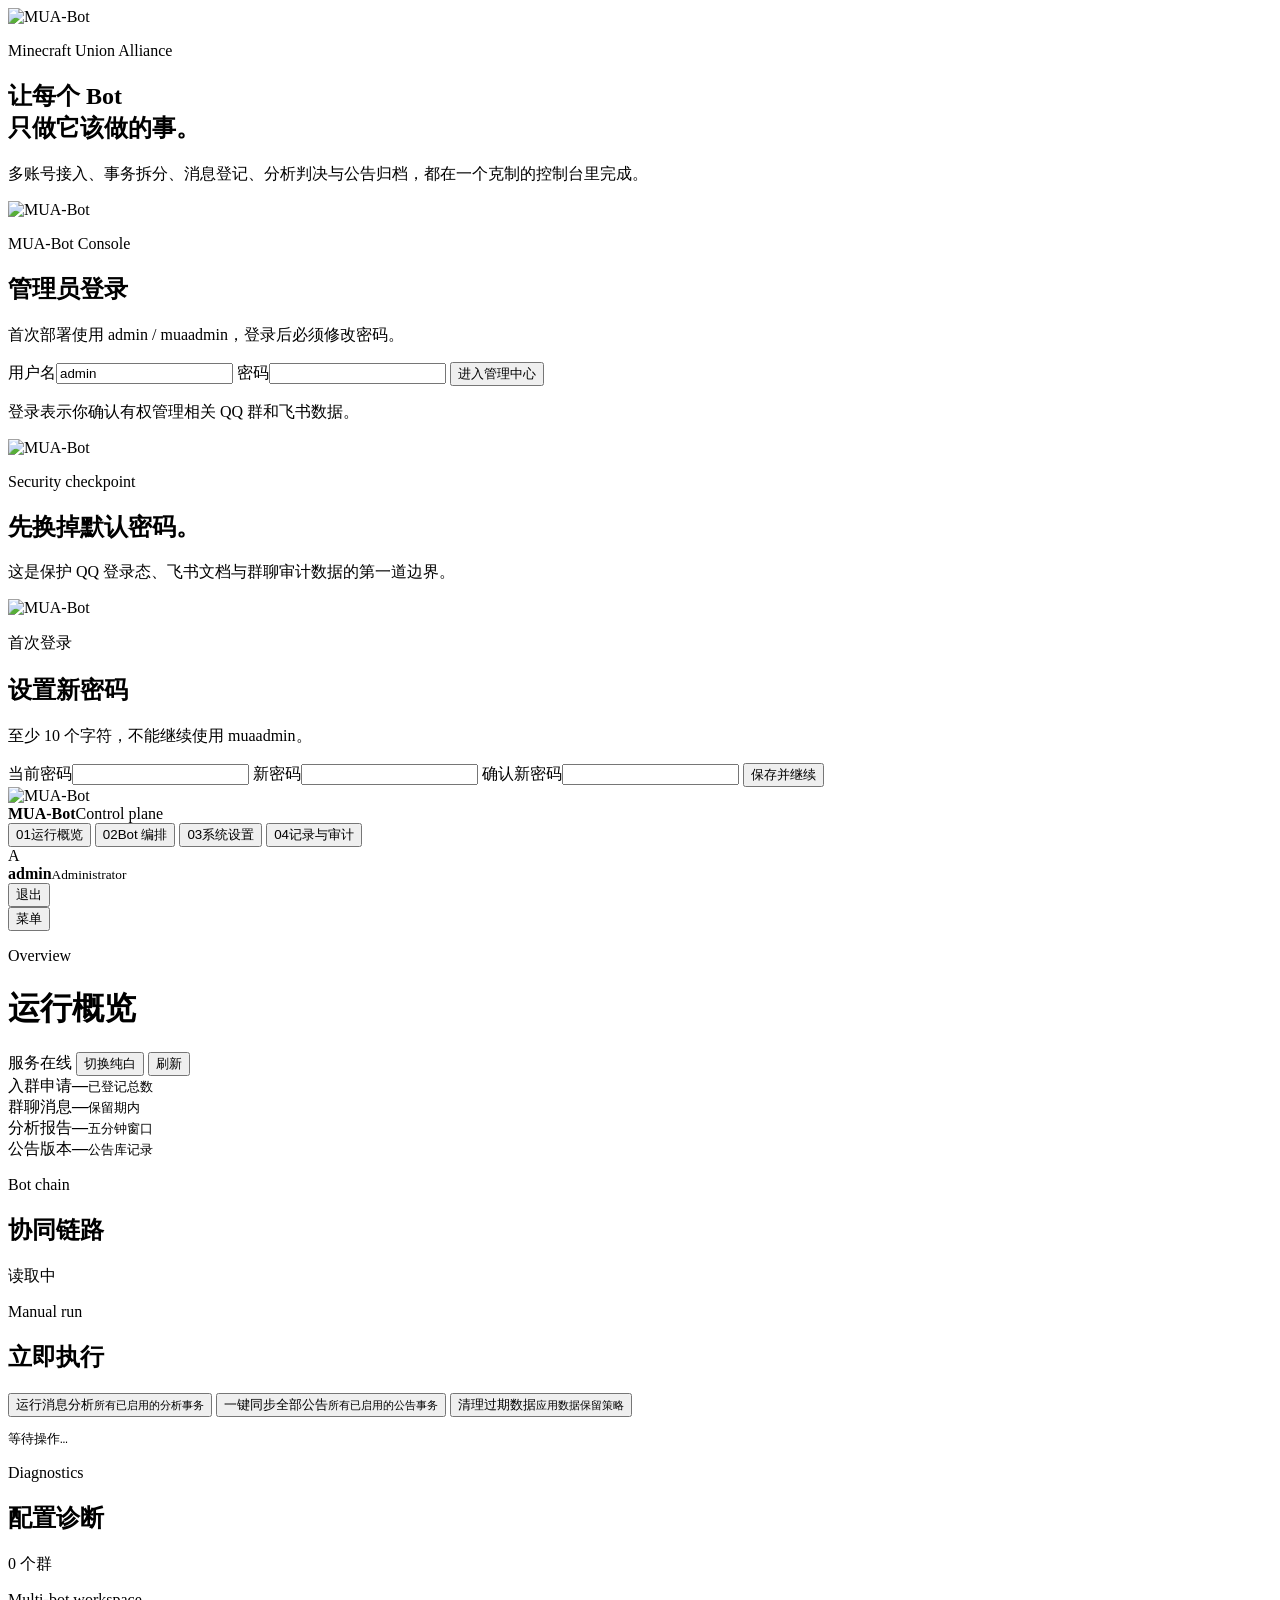
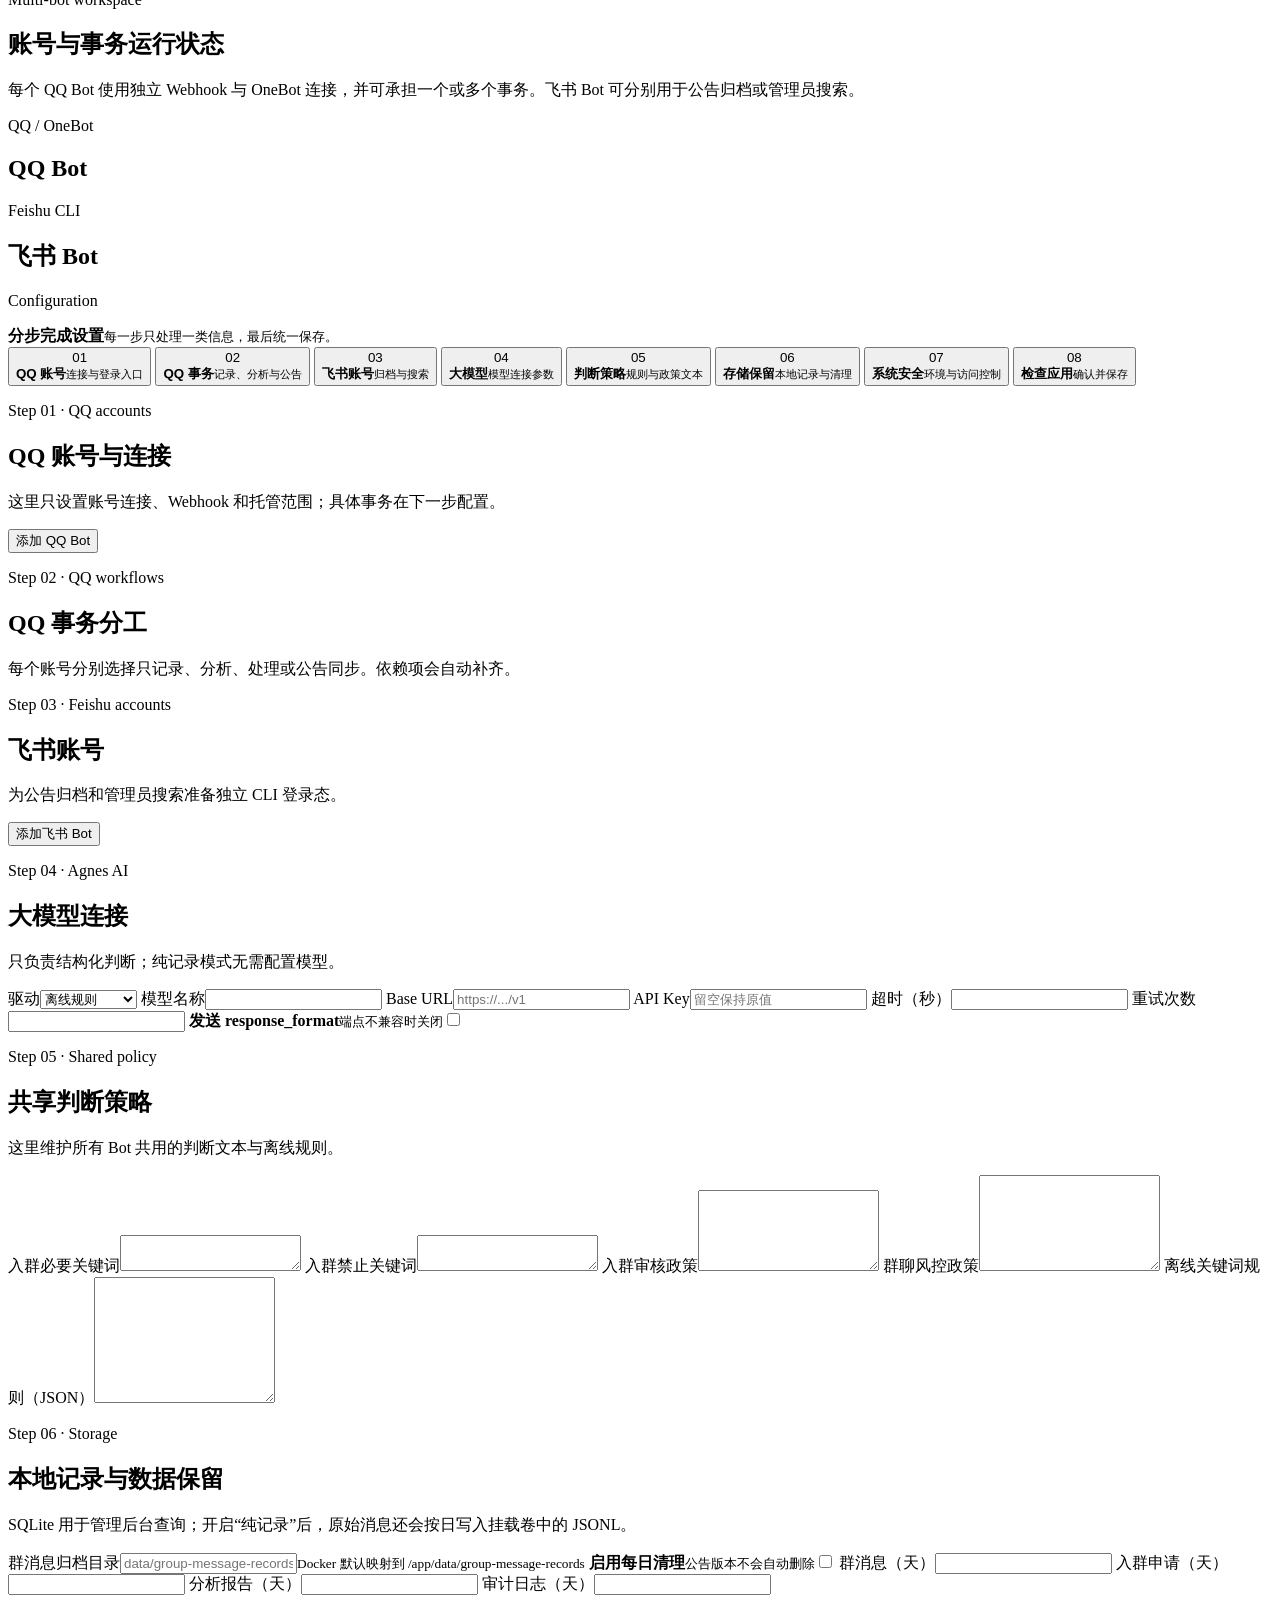
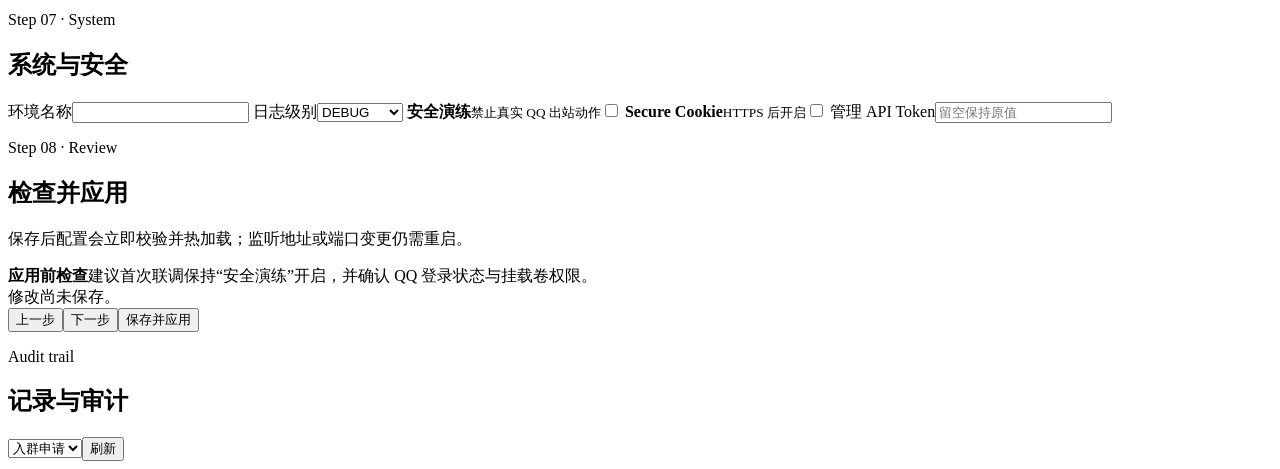
==== commit 070edf70: "feat: 优化管理菜单" ====
--- a/src/mua_bot/web/index.html
+++ b/src/mua_bot/web/index.html
@@ -124,30 +124,54 @@
         <div id="qq-integrations" class="integration-grid"></div>
         <div class="section-heading"><div><p class="eyebrow">Feishu CLI</p><h2>飞书 Bot</h2></div></div>
         <div id="feishu-integrations" class="integration-grid"></div>
-        <article id="qq-frame-panel" class="panel hidden">
-          <div class="panel-heading"><div><p class="eyebrow">NapCat WebUI</p><h2 id="qq-frame-title">QQ 登录</h2></div><button id="qq-frame-close" class="button ghost" type="button">关闭</button></div>
-          <iframe id="qq-frame" class="login-frame" title="NapCat 登录"></iframe>
-        </article>
+        <dialog id="qq-login-dialog" class="login-dialog">
+          <div class="login-dialog-layout">
+            <aside class="login-guide">
+              <div><p class="eyebrow">QQ QR Login</p><h2 id="qq-frame-title">QQ 扫码登录</h2></div>
+              <ol>
+                <li>打开手机 QQ，点击右上角“+”。</li>
+                <li>选择“扫一扫”，扫描右侧二维码。</li>
+                <li>在手机上确认登录，页面会自动刷新状态。</li>
+              </ol>
+              <div id="qq-login-state" class="login-state">正在连接 NapCat…</div>
+              <p class="fine-print">二维码由对应 NapCat 实例生成，MUA-Bot 不接触或保存 QQ 密码。</p>
+              <div class="button-row"><button id="qq-login-new-window" class="button secondary" type="button">新窗口打开</button><button id="qq-frame-close" class="button ghost" type="button">关闭</button></div>
+            </aside>
+            <iframe id="qq-frame" class="login-frame" title="NapCat QQ 扫码登录"></iframe>
+          </div>
+        </dialog>
       </section>
 
       <section id="view-settings" class="view">
         <form id="settings-form" class="settings-layout">
-          <aside class="settings-nav">
-            <button type="button" class="settings-tab active" data-section="bots">Bot 与事务</button>
-            <button type="button" class="settings-tab" data-section="llm">大模型</button>
-            <button type="button" class="settings-tab" data-section="policy">策略</button>
-            <button type="button" class="settings-tab" data-section="retention">数据保留</button>
-            <button type="button" class="settings-tab" data-section="system">系统</button>
+          <aside class="settings-progress" aria-label="设置进度">
+            <div class="progress-intro"><p class="eyebrow">Configuration</p><strong>分步完成设置</strong><small>每一步只处理一类信息，最后统一保存。</small></div>
+            <nav>
+              <button type="button" class="settings-step active" data-section="qq"><span>01</span><div><strong>QQ 账号</strong><small>连接与登录入口</small></div></button>
+              <button type="button" class="settings-step" data-section="tasks"><span>02</span><div><strong>QQ 事务</strong><small>记录、分析与公告</small></div></button>
+              <button type="button" class="settings-step" data-section="feishu"><span>03</span><div><strong>飞书账号</strong><small>归档与搜索</small></div></button>
+              <button type="button" class="settings-step" data-section="llm"><span>04</span><div><strong>大模型</strong><small>模型连接参数</small></div></button>
+              <button type="button" class="settings-step" data-section="policy"><span>05</span><div><strong>判断策略</strong><small>规则与政策文本</small></div></button>
+              <button type="button" class="settings-step" data-section="storage"><span>06</span><div><strong>存储保留</strong><small>本地记录与清理</small></div></button>
+              <button type="button" class="settings-step" data-section="system"><span>07</span><div><strong>系统安全</strong><small>环境与访问控制</small></div></button>
+              <button type="button" class="settings-step" data-section="review"><span>08</span><div><strong>检查应用</strong><small>确认并保存</small></div></button>
+            </nav>
           </aside>
-          <div class="settings-content">
-            <section class="settings-section active" data-settings-section="bots">
-              <div class="section-title split-title"><div><p class="eyebrow">Orchestration</p><h2>QQ Bot 与事务</h2><p class="muted">打开事务后才会展开详细设置。执行类开关会自动补齐依赖。</p></div><button id="add-qq-bot" class="button secondary" type="button">添加 QQ Bot</button></div>
+          <div class="settings-workspace">
+            <section class="settings-section active" data-settings-section="qq">
+              <div class="section-title split-title"><div><p class="eyebrow">Step 01 · QQ accounts</p><h2>QQ 账号与连接</h2><p class="muted">这里只设置账号连接、Webhook 和托管范围；具体事务在下一步配置。</p></div><button id="add-qq-bot" class="button secondary" type="button">添加 QQ Bot</button></div>
               <div id="qq-bot-editor" class="bot-editor-list"></div>
-              <div class="section-title split-title sub-section-title"><div><p class="eyebrow">Archive targets</p><h2>飞书 Bot</h2></div><button id="add-feishu-bot" class="button secondary" type="button">添加飞书 Bot</button></div>
+            </section>
+            <section class="settings-section" data-settings-section="tasks">
+              <div class="section-title"><p class="eyebrow">Step 02 · QQ workflows</p><h2>QQ 事务分工</h2><p class="muted">每个账号分别选择只记录、分析、处理或公告同步。依赖项会自动补齐。</p></div>
+              <div id="qq-task-editor" class="bot-editor-list"></div>
+            </section>
+            <section class="settings-section" data-settings-section="feishu">
+              <div class="section-title split-title"><div><p class="eyebrow">Step 03 · Feishu accounts</p><h2>飞书账号</h2><p class="muted">为公告归档和管理员搜索准备独立 CLI 登录态。</p></div><button id="add-feishu-bot" class="button secondary" type="button">添加飞书 Bot</button></div>
               <div id="feishu-bot-editor" class="bot-editor-list"></div>
             </section>
             <section class="settings-section" data-settings-section="llm">
-              <div class="section-title"><p class="eyebrow">Agnes AI</p><h2>大模型</h2></div>
+              <div class="section-title"><p class="eyebrow">Step 04 · Agnes AI</p><h2>大模型连接</h2><p class="muted">只负责结构化判断；纯记录模式无需配置模型。</p></div>
               <div class="form-grid">
                 <label>驱动<select id="cfg-llm-driver"><option value="rules">离线规则</option><option value="openai_compatible">OpenAI 兼容</option></select></label>
                 <label>模型名称<input id="cfg-llm-model"></label>
@@ -159,7 +183,7 @@
               </div>
             </section>
             <section class="settings-section" data-settings-section="policy">
-              <div class="section-title"><p class="eyebrow">Shared policy</p><h2>共享判断策略</h2><p class="muted">账号级开关与阈值在“Bot 与事务”中设置；这里维护所有 Bot 共用的判断文本与离线规则。</p></div>
+              <div class="section-title"><p class="eyebrow">Step 05 · Shared policy</p><h2>共享判断策略</h2><p class="muted">这里维护所有 Bot 共用的判断文本与离线规则。</p></div>
               <div class="form-grid">
                 <label class="span-2">入群必要关键词<textarea id="cfg-required-keywords" rows="2"></textarea></label>
                 <label class="span-2">入群禁止关键词<textarea id="cfg-forbidden-keywords" rows="2"></textarea></label>
@@ -168,9 +192,10 @@
                 <label class="span-2">离线关键词规则（JSON）<textarea id="cfg-rule-keywords" class="code-input" rows="8"></textarea></label>
               </div>
             </section>
-            <section class="settings-section" data-settings-section="retention">
-              <div class="section-title"><p class="eyebrow">Retention</p><h2>数据保留</h2></div>
-              <div class="form-grid">
+            <section class="settings-section" data-settings-section="storage">
+              <div class="section-title"><p class="eyebrow">Step 06 · Storage</p><h2>本地记录与数据保留</h2><p class="muted">SQLite 用于管理后台查询；开启“纯记录”后，原始消息还会按日写入挂载卷中的 JSONL。</p></div>
+              <div class="form-grid">
+                <label class="span-2">群消息归档目录<input id="cfg-message-archive-path" placeholder="data/group-message-records"><small>Docker 默认映射到 /app/data/group-message-records</small></label>
                 <label class="switch-field span-2"><span><strong>启用每日清理</strong><small>公告版本不会自动删除</small></span><input id="cfg-retention-enabled" type="checkbox"></label>
                 <label>群消息（天）<input id="cfg-message-days" type="number"></label>
                 <label>入群申请（天）<input id="cfg-join-days" type="number"></label>
@@ -179,7 +204,7 @@
               </div>
             </section>
             <section class="settings-section" data-settings-section="system">
-              <div class="section-title"><p class="eyebrow">System</p><h2>系统与安全</h2></div>
+              <div class="section-title"><p class="eyebrow">Step 07 · System</p><h2>系统与安全</h2></div>
               <div class="form-grid">
                 <label>环境名称<input id="cfg-environment"></label>
                 <label>日志级别<select id="cfg-log-level"><option>DEBUG</option><option>INFO</option><option>WARNING</option><option>ERROR</option></select></label>
@@ -188,7 +213,12 @@
                 <label class="span-2">管理 API Token<input id="cfg-admin-token" type="password" placeholder="留空保持原值"></label>
               </div>
             </section>
-            <div class="settings-actions"><span id="settings-state" class="muted">修改将写入配置并热加载。</span><button type="submit" class="button primary">保存并应用</button></div>
+            <section class="settings-section" data-settings-section="review">
+              <div class="section-title"><p class="eyebrow">Step 08 · Review</p><h2>检查并应用</h2><p class="muted">保存后配置会立即校验并热加载；监听地址或端口变更仍需重启。</p></div>
+              <div id="settings-review" class="review-grid"></div>
+              <div class="review-notice"><strong>应用前检查</strong><span>建议首次联调保持“安全演练”开启，并确认 QQ 登录状态与挂载卷权限。</span></div>
+            </section>
+            <div class="settings-actions"><span id="settings-state" class="muted">修改尚未保存。</span><div class="button-row"><button id="settings-prev" type="button" class="button ghost">上一步</button><button id="settings-next" type="button" class="button secondary">下一步</button><button type="submit" class="button primary">保存并应用</button></div></div>
           </div>
         </form>
       </section>
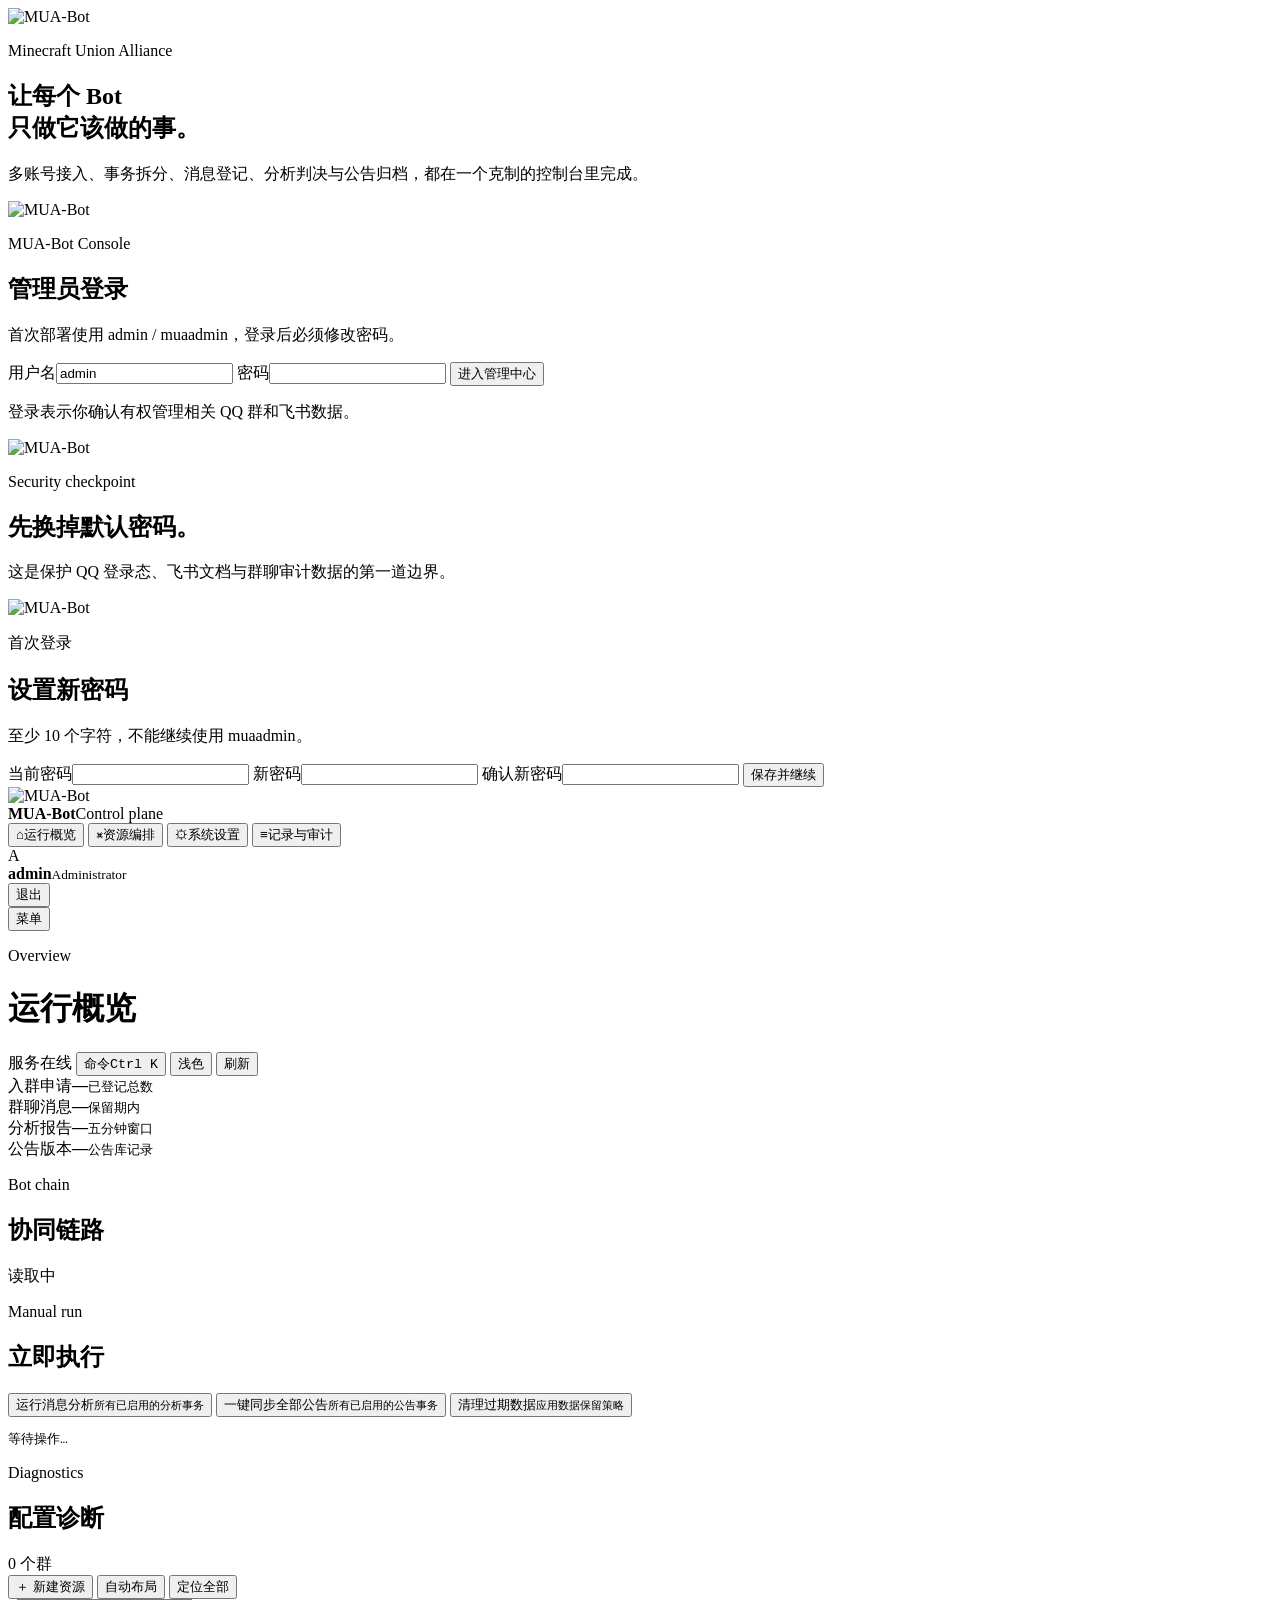
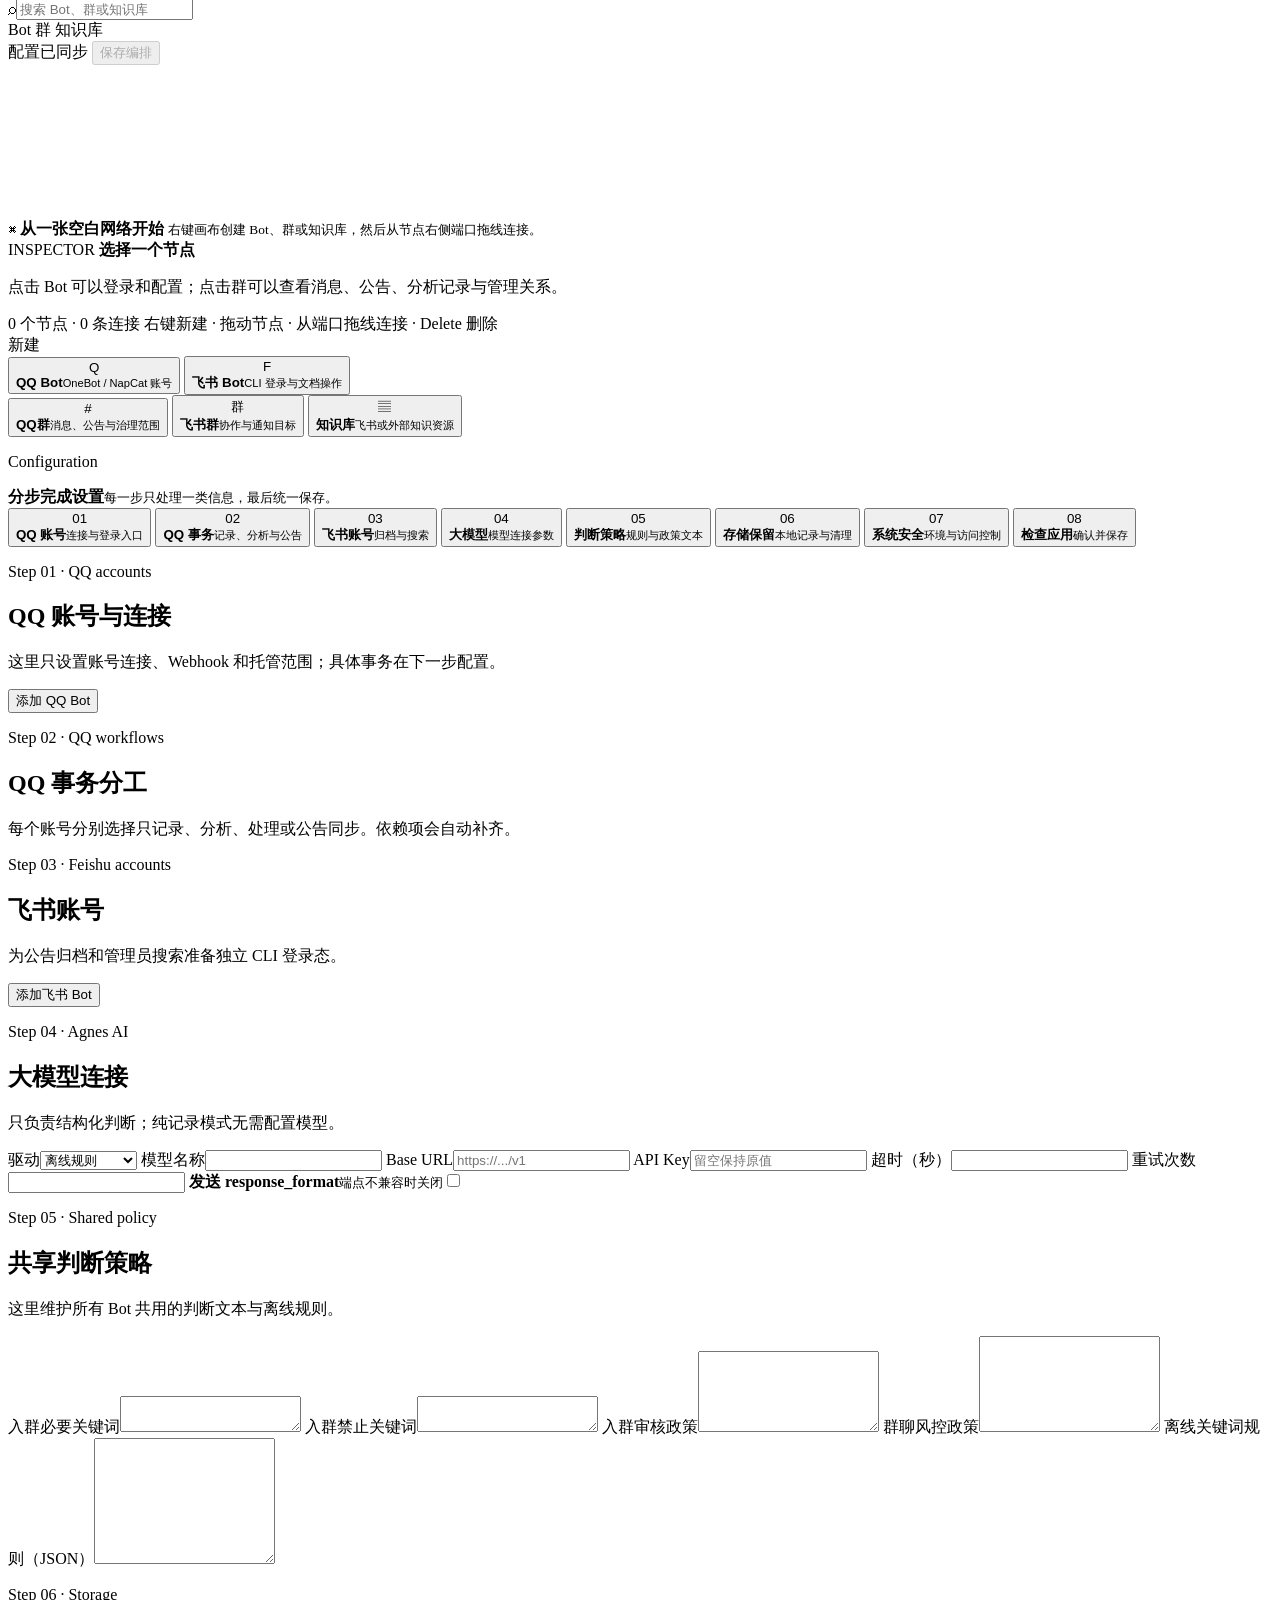
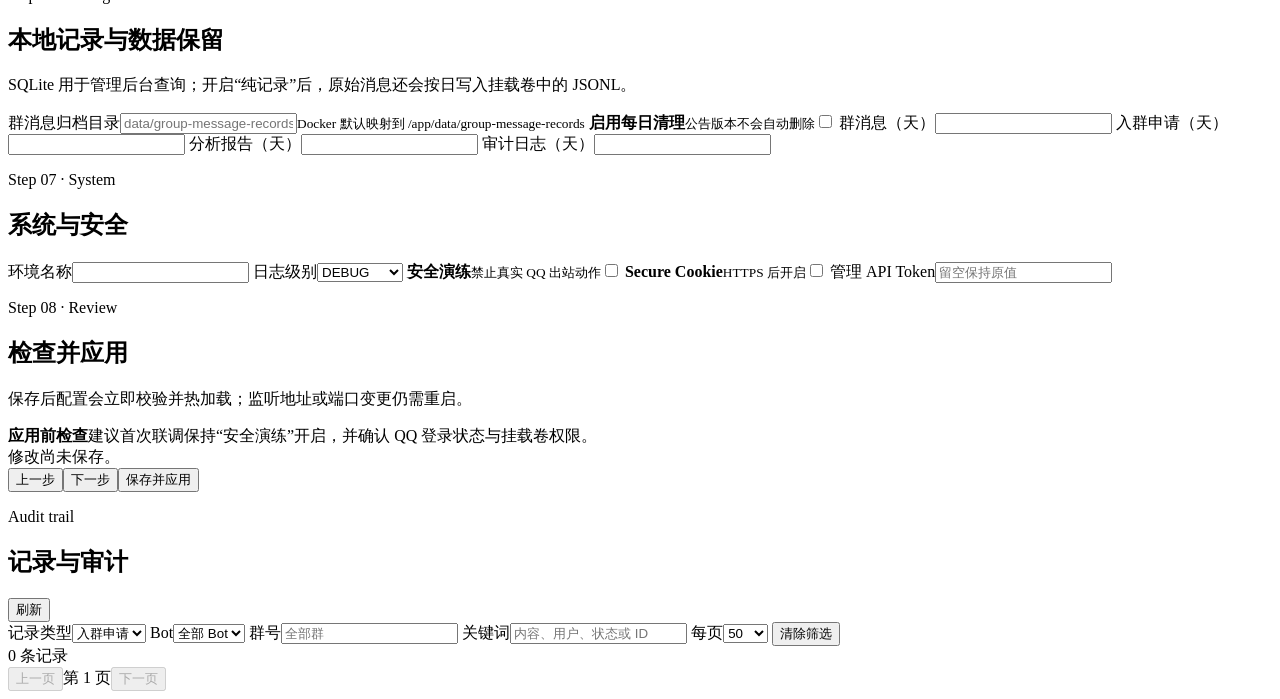
==== commit 1532c6cb: "feat: 进行编排功能迭代" ====
--- a/src/mua_bot/web/index.html
+++ b/src/mua_bot/web/index.html
@@ -7,7 +7,7 @@
   <title>MUA-Bot 管理中心</title>
   <link rel="icon" type="image/png" href="/gui/assets/img/muaball.png">
   <link rel="apple-touch-icon" href="/gui/assets/img/muaball.png">
-  <link rel="stylesheet" href="/gui/assets/app.css">
+  <link rel="stylesheet" href="/gui/assets/app.css?v=0.3.0">
 </head>
 <body>
   <div id="toast" class="toast" role="status" aria-live="polite"></div>
@@ -63,10 +63,10 @@
         <div><strong>MUA-Bot</strong><span>Control plane</span></div>
       </div>
       <nav id="main-nav">
-        <button class="nav-item active" data-view="dashboard"><span>01</span>运行概览</button>
-        <button class="nav-item" data-view="integrations"><span>02</span>Bot 编排</button>
-        <button class="nav-item" data-view="settings"><span>03</span>系统设置</button>
-        <button class="nav-item" data-view="records"><span>04</span>记录与审计</button>
+        <button class="nav-item active" data-view="dashboard"><span class="nav-glyph">⌂</span><span>运行概览</span></button>
+        <button class="nav-item" data-view="integrations"><span class="nav-glyph">⌘</span><span>资源编排</span></button>
+        <button class="nav-item" data-view="settings"><span class="nav-glyph">⚙</span><span>系统设置</span></button>
+        <button class="nav-item" data-view="records"><span class="nav-glyph">≡</span><span>记录与审计</span></button>
       </nav>
       <div class="sidebar-footer">
         <div class="user-chip"><span class="avatar">A</span><div><strong id="current-user">admin</strong><small>Administrator</small></div></div>
@@ -80,8 +80,9 @@
         <div><p class="eyebrow" id="page-kicker">Overview</p><h1 id="page-title">运行概览</h1></div>
         <div class="topbar-actions">
           <span id="connection-pill" class="pill">服务在线</span>
-          <button id="theme-button" class="button ghost" type="button">切换纯白</button>
-          <button id="refresh-button" class="button ghost" type="button">刷新</button>
+          <button id="command-button" class="button ghost compact command-trigger" type="button"><span>命令</span><kbd>Ctrl K</kbd></button>
+          <button id="theme-button" class="button ghost compact" type="button">浅色</button>
+          <button id="refresh-button" class="button ghost compact" type="button">刷新</button>
         </div>
       </header>
 
@@ -114,20 +115,74 @@
         </article>
       </section>
 
-      <section id="view-integrations" class="view">
-        <article class="panel intro-panel">
-          <p class="eyebrow">Multi-bot workspace</p>
-          <h2>账号与事务运行状态</h2>
-          <p class="muted">每个 QQ Bot 使用独立 Webhook 与 OneBot 连接，并可承担一个或多个事务。飞书 Bot 可分别用于公告归档或管理员搜索。</p>
-        </article>
-        <div class="section-heading"><div><p class="eyebrow">QQ / OneBot</p><h2>QQ Bot</h2></div></div>
-        <div id="qq-integrations" class="integration-grid"></div>
-        <div class="section-heading"><div><p class="eyebrow">Feishu CLI</p><h2>飞书 Bot</h2></div></div>
-        <div id="feishu-integrations" class="integration-grid"></div>
+      <section id="view-integrations" class="view orchestration-view">
+        <div class="orchestration-shell">
+          <header class="orchestration-toolbar">
+            <div class="toolbar-cluster">
+              <button id="orchestration-add" class="button secondary" type="button">＋ 新建资源</button>
+              <button id="orchestration-auto-layout" class="button ghost" type="button">自动布局</button>
+              <button id="orchestration-fit" class="button ghost" type="button">定位全部</button>
+            </div>
+            <label class="graph-search" aria-label="搜索编排节点"><span>⌕</span><input id="orchestration-search" placeholder="搜索 Bot、群或知识库" autocomplete="off"></label>
+            <div class="toolbar-cluster graph-legend" aria-label="图例">
+              <span><i class="legend-dot bot"></i>Bot</span>
+              <span><i class="legend-dot group"></i>群</span>
+              <span><i class="legend-dot knowledge"></i>知识库</span>
+            </div>
+            <div class="toolbar-cluster">
+              <span id="orchestration-state" class="save-state">配置已同步</span>
+              <button id="orchestration-save" class="button primary" type="button" disabled>保存编排</button>
+            </div>
+          </header>
+
+          <div class="orchestration-body">
+            <div id="orchestration-viewport" class="orchestration-viewport">
+              <div id="orchestration-canvas" class="orchestration-canvas" tabindex="0" aria-label="资源编排画布">
+                <div class="canvas-grid" aria-hidden="true"></div>
+                <svg id="orchestration-edges" class="orchestration-edges" aria-hidden="true">
+                  <defs><marker id="edge-arrow" viewBox="0 0 10 10" refX="9" refY="5" markerWidth="6" markerHeight="6" orient="auto-start-reverse"><path d="M 0 0 L 10 5 L 0 10 z"></path></marker></defs>
+                  <g id="orchestration-edge-layer"></g>
+                  <path id="orchestration-temp-edge" class="graph-edge temp" d=""></path>
+                </svg>
+                <div id="orchestration-node-layer" class="orchestration-node-layer"></div>
+                <div id="orchestration-empty" class="canvas-empty hidden">
+                  <span class="empty-glyph">⌘</span>
+                  <strong>从一张空白网络开始</strong>
+                  <small>右键画布创建 Bot、群或知识库，然后从节点右侧端口拖线连接。</small>
+                </div>
+              </div>
+            </div>
+
+            <aside id="orchestration-inspector" class="orchestration-inspector">
+              <div id="inspector-empty" class="inspector-empty">
+                <span>INSPECTOR</span>
+                <strong>选择一个节点</strong>
+                <p>点击 Bot 可以登录和配置；点击群可以查看消息、公告、分析记录与管理关系。</p>
+              </div>
+              <div id="inspector-content" class="hidden"></div>
+            </aside>
+          </div>
+
+          <footer class="orchestration-statusbar">
+            <span id="orchestration-counts">0 个节点 · 0 条连接</span>
+            <span>右键新建 · 拖动节点 · 从端口拖线连接 · Delete 删除</span>
+          </footer>
+        </div>
+
+        <div id="orchestration-menu" class="context-menu hidden" role="menu">
+          <div class="context-menu-label">新建</div>
+          <button type="button" data-create-kind="qq_bot"><span>Q</span><div><strong>QQ Bot</strong><small>OneBot / NapCat 账号</small></div></button>
+          <button type="button" data-create-kind="feishu_bot"><span>F</span><div><strong>飞书 Bot</strong><small>CLI 登录与文档操作</small></div></button>
+          <div class="context-menu-separator"></div>
+          <button type="button" data-create-kind="qq_group"><span>#</span><div><strong>QQ群</strong><small>消息、公告与治理范围</small></div></button>
+          <button type="button" data-create-kind="feishu_group"><span>群</span><div><strong>飞书群</strong><small>协作与通知目标</small></div></button>
+          <button type="button" data-create-kind="knowledge_base"><span>▤</span><div><strong>知识库</strong><small>飞书或外部知识资源</small></div></button>
+        </div>
+
         <dialog id="qq-login-dialog" class="login-dialog">
           <div class="login-dialog-layout">
             <aside class="login-guide">
-              <div><p class="eyebrow">QQ QR Login</p><h2 id="qq-frame-title">QQ 扫码登录</h2></div>
+              <div><p class="eyebrow">QQ QR Login</p><h2 id="qq-login-title">QQ 扫码登录</h2></div>
               <ol>
                 <li>打开手机 QQ，点击右上角“+”。</li>
                 <li>选择“扫一扫”，扫描右侧二维码。</li>
@@ -135,9 +190,15 @@
               </ol>
               <div id="qq-login-state" class="login-state">正在连接 NapCat…</div>
               <p class="fine-print">二维码由对应 NapCat 实例生成，MUA-Bot 不接触或保存 QQ 密码。</p>
-              <div class="button-row"><button id="qq-login-new-window" class="button secondary" type="button">新窗口打开</button><button id="qq-frame-close" class="button ghost" type="button">关闭</button></div>
+              <div class="button-row"><button id="qq-qrcode-refresh" class="button secondary" type="button">获取新二维码</button><button id="qq-token-copy" class="button secondary" type="button">复制 NapCat Token</button><button id="qq-login-new-window" class="button ghost" type="button">NapCat 设置</button><button id="qq-login-close" class="button ghost" type="button">关闭</button></div>
             </aside>
-            <iframe id="qq-frame" class="login-frame" title="NapCat QQ 扫码登录"></iframe>
+            <section id="qq-qr-stage" class="qr-stage">
+              <div class="qr-image-shell">
+                <img id="qq-qrcode" alt="QQ 登录二维码">
+                <div id="qq-qr-placeholder" class="qr-placeholder"><span class="qr-spinner"></span><strong>等待 NapCat 生成二维码</strong><small>通常在容器启动后的几秒内出现</small></div>
+              </div>
+              <p id="qq-qr-caption">二维码会自动刷新，请使用手机 QQ 扫描。</p>
+            </section>
           </div>
         </dialog>
       </section>
@@ -225,13 +286,28 @@
 
       <section id="view-records" class="view">
         <article class="panel">
-          <div class="panel-heading records-heading"><div><p class="eyebrow">Audit trail</p><h2>记录与审计</h2></div><div class="button-row"><select id="record-kind"><option value="joins">入群申请</option><option value="messages">群聊消息</option><option value="moderation">消息分析</option><option value="announcements">公告库</option><option value="audit">审计日志</option></select><button id="records-refresh" class="button secondary" type="button">刷新</button></div></div>
+          <div class="panel-heading records-heading"><div><p class="eyebrow">Audit trail</p><h2>记录与审计</h2></div><button id="records-refresh" class="button secondary" type="button">刷新</button></div>
+          <div class="record-filter-bar">
+            <label>记录类型<select id="record-kind"><option value="joins">入群申请</option><option value="messages">群聊消息</option><option value="moderation">消息分析</option><option value="announcements">公告库</option><option value="audit">审计日志</option></select></label>
+            <label>Bot<select id="record-bot"><option value="">全部 Bot</option></select></label>
+            <label>群号<input id="record-group" placeholder="全部群"></label>
+            <label class="record-search">关键词<input id="record-query" type="search" placeholder="内容、用户、状态或 ID"></label>
+            <label>每页<select id="record-limit"><option value="25">25</option><option value="50" selected>50</option><option value="100">100</option></select></label>
+            <button id="records-reset" class="button ghost" type="button">清除筛选</button>
+          </div>
           <div id="records-table" class="records-table"></div>
+          <footer class="records-pagination"><span id="records-range">0 条记录</span><div class="button-row"><button id="records-prev" class="button ghost" type="button" disabled>上一页</button><span id="records-page">第 1 页</span><button id="records-next" class="button ghost" type="button" disabled>下一页</button></div></footer>
         </article>
       </section>
     </div>
   </div>
 
-  <script src="/gui/assets/app.js" defer></script>
+  <dialog id="command-dialog" class="command-dialog">
+    <header><span class="command-icon">⌕</span><input id="command-query" placeholder="输入命令或搜索功能" autocomplete="off"><button id="command-close" type="button" aria-label="关闭命令面板">×</button></header>
+    <div id="command-results" class="command-results"></div>
+    <footer><span><kbd>↑</kbd><kbd>↓</kbd> 选择</span><span><kbd>Enter</kbd> 执行</span><span><kbd>Esc</kbd> 关闭</span></footer>
+  </dialog>
+
+  <script src="/gui/assets/app.js?v=0.3.0" defer></script>
 </body>
 </html>
